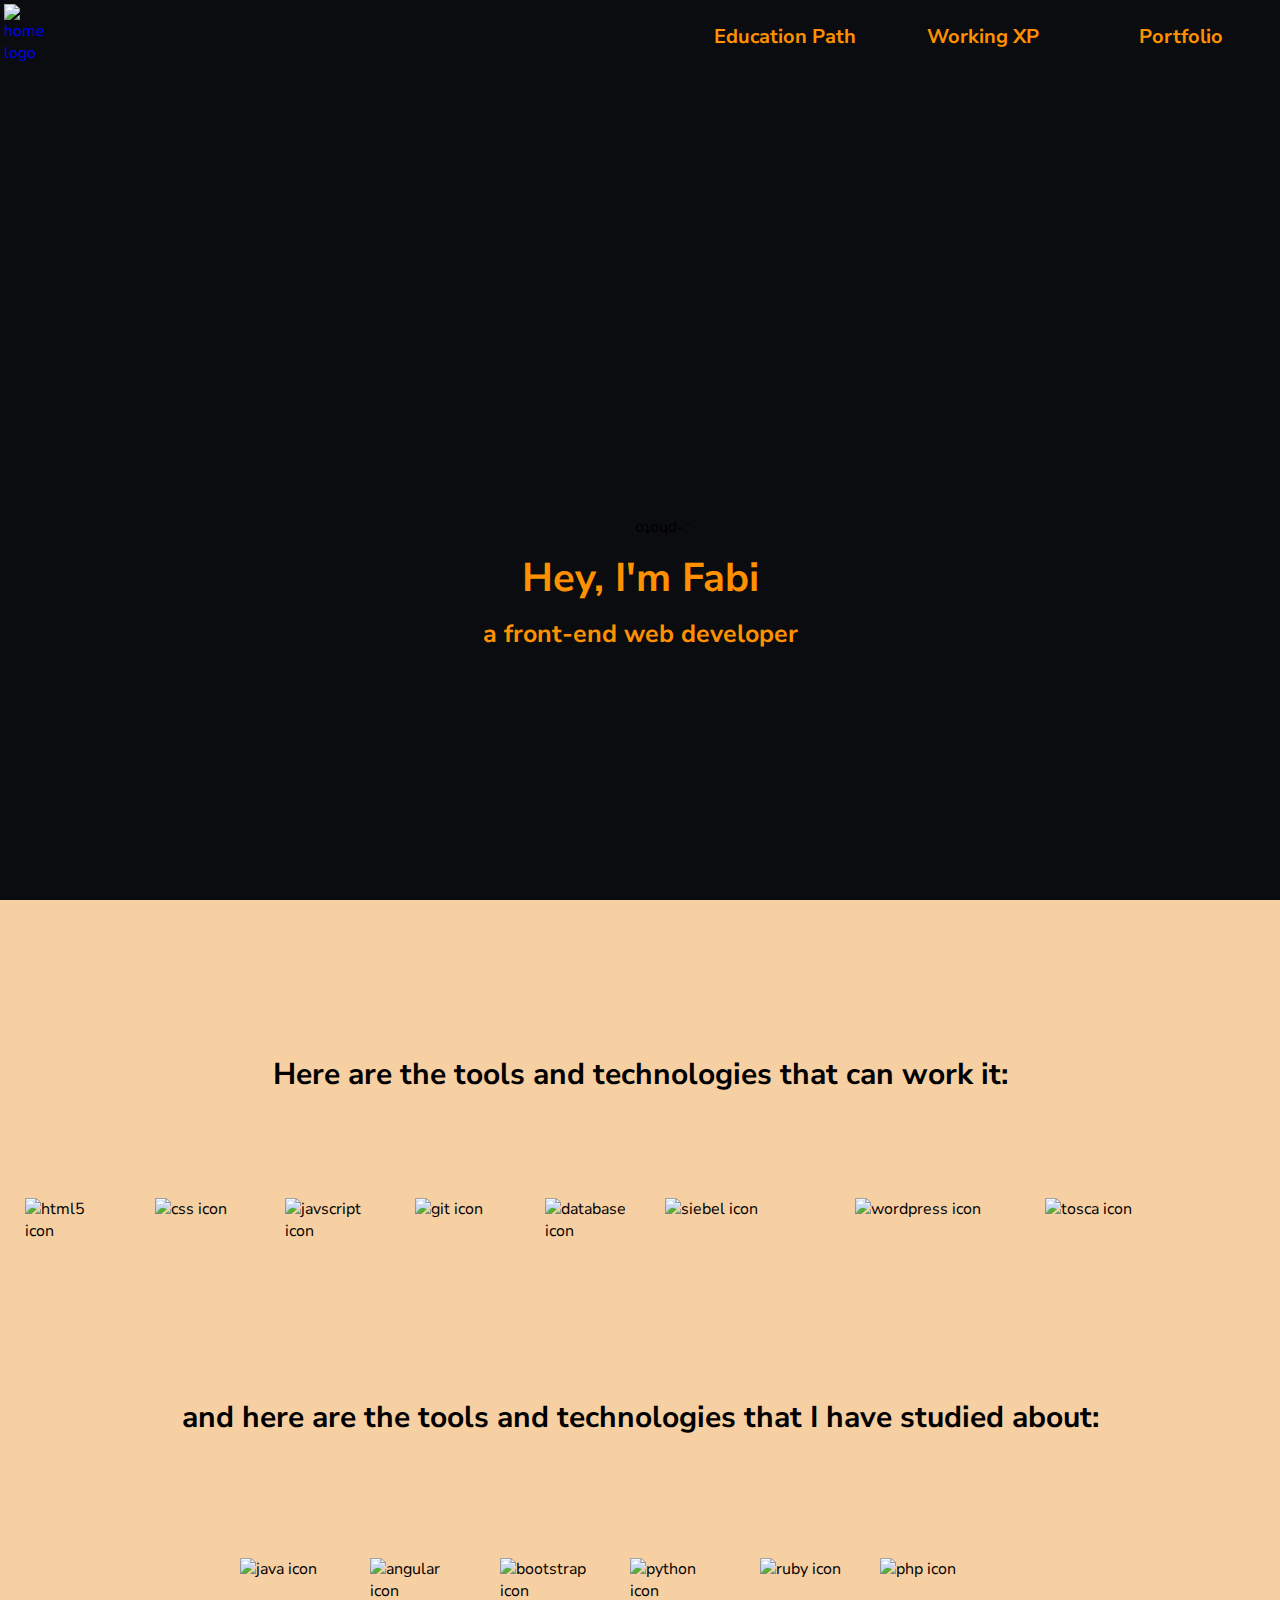
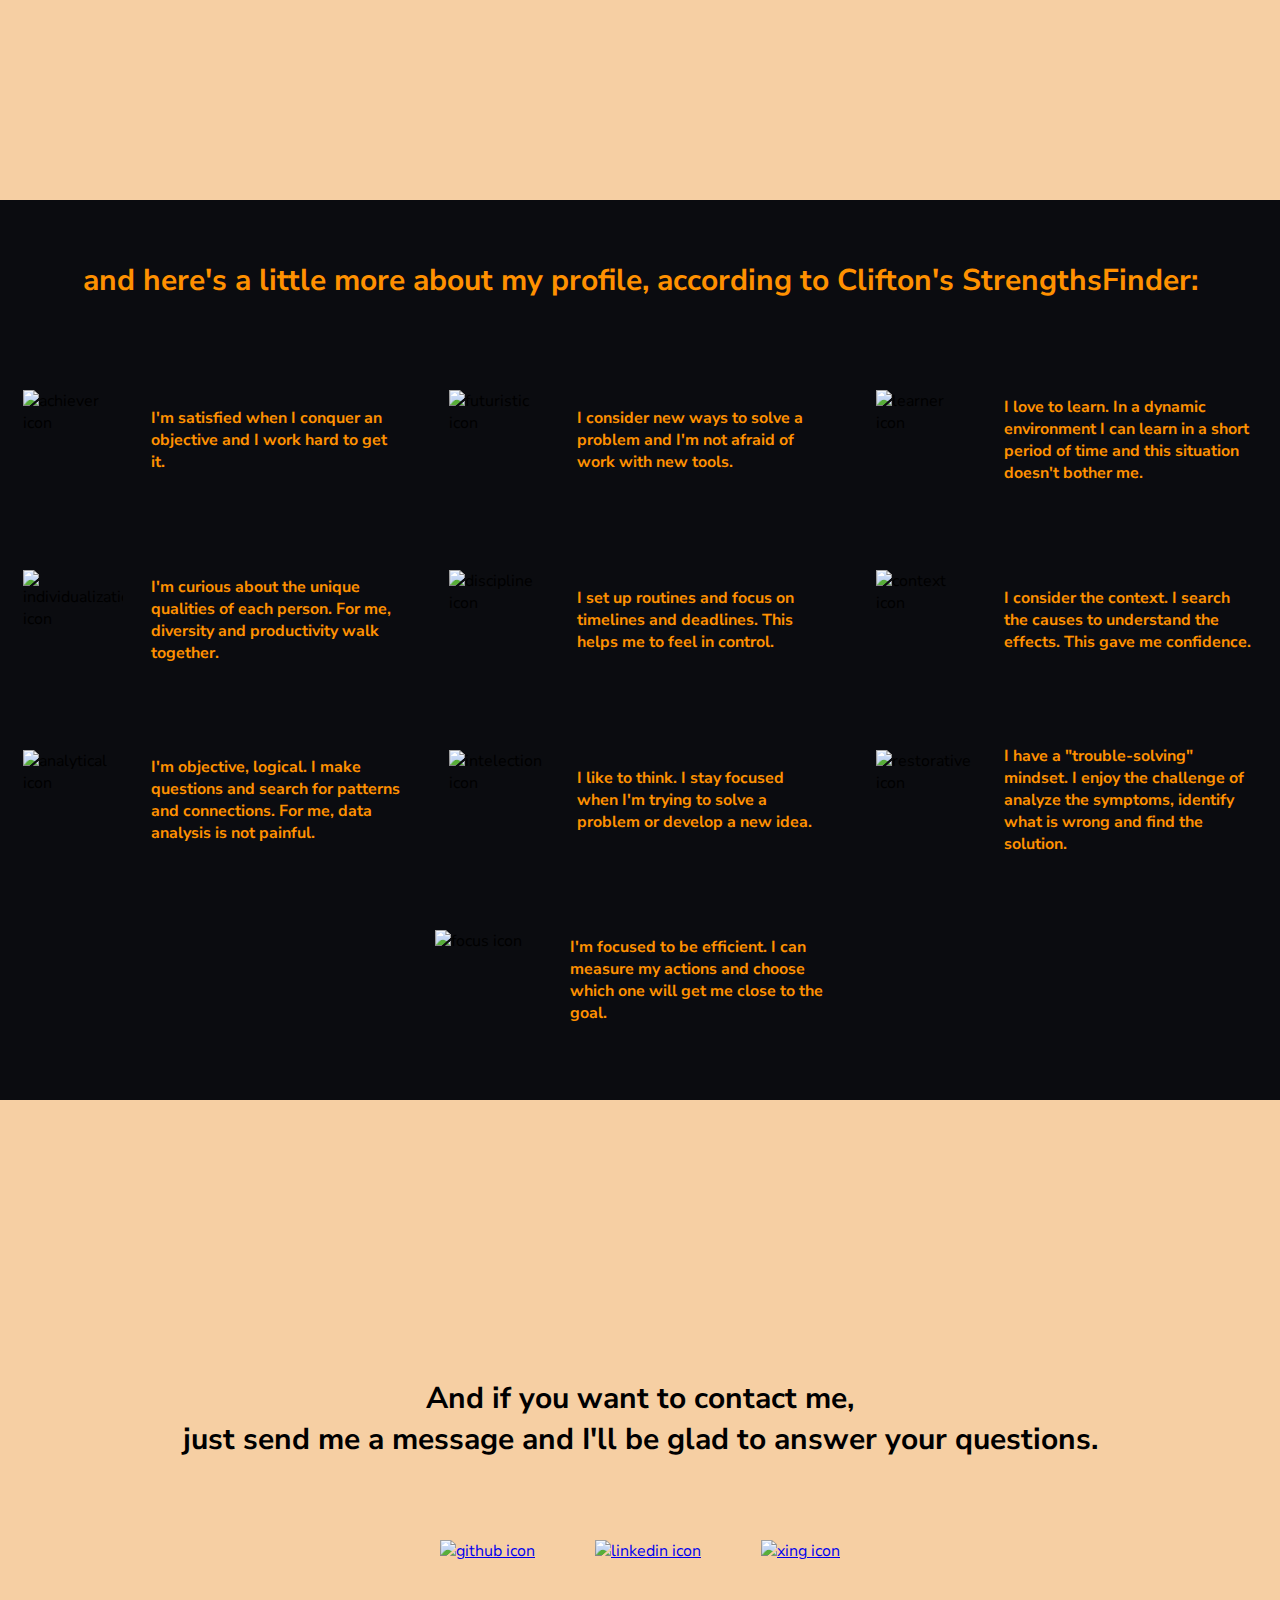
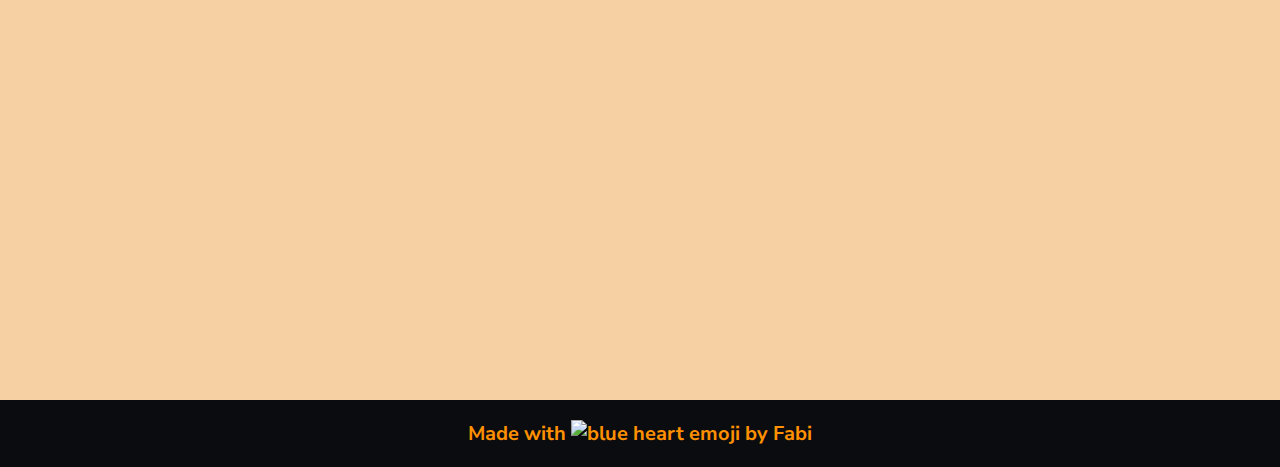
==== index.html @ c443b822 "fix in home logo" ====
<!DOCTYPE html>
<html>

    <head>
        <meta charset="UTF-8">
        <meta name="viewport" content="width=device-width, initial-scale=1.0">
        <title>Hey, I'm Fabi!</title>
        <link rel="stylesheet" type="text/css" href="./style_index.css">
        <link rel="icon" href="https://drive.google.com/uc?export=view&id=1TPge_f4WbpL_WXxKsvZK0PYyofzJwvcn" type="image/gif" sizes="20x20">
    </head>

    <body>

        <div class="sections">

            <!-- NAVEGATION BAR -->
            <div id="navbar">
                <a href="#welcome-area" id="link-home-logo">
                    <img id="img-home-logo" src="https://drive.google.com/uc?export=view&id=1krLGizHk27bk0ipgjDOAyYr4Zw4jqM8g" alt="home logo">
                </a>
                <!-- <a href="#welcome-area" id="link-home-logo"><img src="https://drive.google.com/uc?export=view&id=1krLGizHk27bk0ipgjDOAyYr4Zw4jqM8g" alt="home logo" id="home-logo"></a> -->
                <a href="https://codepen.io/fabisouza" class="nav-links">Portfolio</a> <!-- link to CodePen.io-->
                <a href="./working-xp.html" class="nav-links">Working XP</a>
                <a href="./education.html" class="nav-links">Education Path</a>
            </div>
           
                
            <!-- SECTION 1: WELCOME SECTION  / head with name and personal details-->

            <!-- profile photo -->
            <div id="profile-img-area">
                <img id="profile_photo" src="https://drive.google.com/uc?export=view&id=1hd0JboIx2ySro87ZuaTKattX0DDNpqus" alt="profile-photo">
                <!-- <img src="https://drive.google.com/uc?export=view&id=1hd0JboIx2ySro87ZuaTKattX0DDNpqus" alt="profile-photo" id="profile_photo"> -->
                <!-- <img src="https://drive.google.com/uc?export=view&id=10-6ADifYycffBJfBEnIukokh-EDOAG58" alt="profile-photo" id="profile_photo"> -->
            </div>  
            
            <!-- short presentation's text -->
            <div id="text-area">
                <h1>Hey, I'm Fabi</h1>
                <h2>a front-end web developer</h2>
            </div>
                
        </div>
        <!-- SECTION 2: Tools and technologies -->
        <div class="sections" id="tech-area">

            <div class="tools-area"> 
                <div id="first-text-area">
                    <p>Here are the tools and technologies that can work it:</p>
                </div>
                <div class="icons-area">
                    <img class="tools-icons-small" src="https://drive.google.com/uc?export=view&id=1mJ61UdQIFfPMrZFsBKTr5CzxPcU0DfGZ" alt="html5 icon">
                    <img class="tools-icons-small" src="https://drive.google.com/uc?export=view&id=1RXnHghxfcgJgU-spu4_xjW8rwjPGr1XO" alt="css icon">
                    <img class="tools-icons-small" src="https://drive.google.com/uc?export=view&id=1X7Xol4l2vm8xMyHD304wWdyyagAHOFxc" alt="javscript icon">
                    <img class="tools-icons-small" src="https://drive.google.com/uc?export=view&id=1rTV45vvaGF02Mcrzt5NluaIXOe6QLcCN" alt="git icon">
                    <img class="tools-icons-small" src="https://drive.google.com/uc?export=view&id=1clV34LfY3Tzu3RWSpZgZo9OZ40tcXXOF" alt="database icon">
                    <img class="tools-icons-large" src="https://drive.google.com/uc?export=view&id=1qyLzd7SIdZokHe9b1PjgOHpmIuoQqJm8" alt="siebel icon">
                    <img class="tools-icons-large" src="https://drive.google.com/uc?export=view&id=1OI2yD_x10gA3S7pf7IsHq6hBnzQhd2Gm" alt="wordpress icon">
                    <img class="tools-icons-large" id="tosca-icon" src="https://drive.google.com/uc?export=view&id=126bgE2vqkmAX8PeO5HmEX9B0Md-PLFGT" alt="tosca icon">
                </div>
            </div>

            <div class="tools-area">
                <div id="second-text-area">
                    <p>and here are the tools and technologies that I have studied about:</p>
                </div>
                <div class="icons-area">
                    <img class="tools-icons-small" src="https://drive.google.com/uc?export=view&id=1gcrewG8JfjDSuf_VSYAIDKVM1kEHdmGJ" alt="java icon">
                    <img class="tools-icons-small" src="https://drive.google.com/uc?export=view&id=1yLrJHLjNJvaVniw-hp4PUS_Rj2n8T1CY" alt="angular icon">
                    <img class="tools-icons-small" src="https://drive.google.com/uc?export=view&id=1NuIPUAxKcyERceOvHa8fMRGiUtoITEJp" alt="bootstrap icon">
                    <img class="tools-icons-small" src="https://drive.google.com/uc?export=view&id=1csn4wU8Wo2hKrnCBhoQ_6-jpbmVB2kf4" alt="python icon">
                    <img class="tools-icons-small" src="https://drive.google.com/uc?export=view&id=13leoHFu9oqDmcBLH0zNRH6qKTVI9n9k6" alt="ruby icon">
                    <img class="tools-icons-large" src="https://drive.google.com/uc?export=view&id=1agu95yTcXhJ-_wZoKeXZH8NsuLNIXT0J" alt="php icon">
                </div>
            </div>
            
        </div>

        <!-- SECTION 3: GALLUP Strengths -->
        <div class="sections">

            <div id="gallup-intro-text">
                <p>and here's a little more about my profile, according to Clifton's StrengthsFinder:</p>
            </div>

            <!-- 1st block -->
            <div class="gallup-blocks">

                <!-- #01 -->
                <div class="g-strenght-block">
                    <div class="gallup-icon">
                        <img class="g-icon-img" src="https://drive.google.com/uc?export=view&id=1cRiSOtEDbyo2f93Fs5qgB7nMoZ-8JO_P" alt="achiever icon">
                    </div>
                    <div class="gallup-description">
                        <p>I'm satisfied when I conquer an objective
                            and I work hard to get it.</p>
                    </div>  
                </div>

                <!-- #02  -->
                <div class="g-strenght-block">
                    <div class="gallup-icon">
                        <img class="g-icon-img" src="https://drive.google.com/uc?export=view&id=1BRC8O5ppXZvq6fQ9C9py5ZOdxGWTkdmh" alt="futuristic icon">
                    </div>
                    <div class="gallup-description">
                        <p>I consider new ways to solve a problem
                            and I'm not afraid of work with new tools.</p>
                    </div>  
                </div>

                <!-- #03  -->
                <div class="g-strenght-block">
                    <div class="gallup-icon">
                        <img class="g-icon-img" src="https://drive.google.com/uc?export=view&id=1ENLgos5uexzKerczpTp2WM1CPurSEepU" alt="learner icon">
                    </div>
                    <div class="gallup-description">
                        <p>I love to learn. In a dynamic environment
                            I can learn in a short period of time and
                                this situation doesn't bother me.</p>
                    </div>  
                </div>

            </div>

            <!-- 2nd block -->
            <div class="gallup-blocks">
            
                <!-- #04 -->
                <div class="g-strenght-block">
                    <div class="gallup-icon">
                        <img class="g-icon-img" src="https://drive.google.com/uc?export=view&id=1KQXYxEwqLfEQIcQ5nU1Hw6yveN6tx3Ej" alt="individualization icon">
                    </div>
                    <div class="gallup-description">
                        <p>I'm curious about the unique qualities of
                            each person. For me, diversity and 
                            productivity walk together.</p>
                    </div>  
                </div>

                <!-- #05 -->
                <div class="g-strenght-block">
                    <div class="gallup-icon">
                        <img class="g-icon-img" src="https://drive.google.com/uc?export=view&id=1_kPlbMXdmYs69_JynZSkgRFNrWok2yVs" alt="discipline icon">
                    </div>
                    <div class="gallup-description">
                        <p>I set up routines and focus on timelines 
                            and deadlines. This helps me to feel in
                            control.</p>
                    </div>  
                </div>

                <!-- #06 -->
                <div class="g-strenght-block">
                    <div class="gallup-icon">
                        <img class="g-icon-img" src="https://drive.google.com/uc?export=view&id=1vCLviz5kMVTspjigNUTU2UnHENG30Bl_" alt="context icon">
                    </div>
                    <div class="gallup-description">
                        <p>I consider the context. I search the causes
                            to understand the effects. This gave me 
                            confidence.</p>
                    </div>  
                </div>

            </div>

            <!-- 3rd block -->
            <div class="gallup-blocks">

                <!-- #07 -->
                <div class="g-strenght-block">
                    <div class="gallup-icon">
                        <img class="g-icon-img" src="https://drive.google.com/uc?export=view&id=1AdBA71p5UzGMqjjIEdRRSH-ZtUDpaXuQ" alt="analytical icon">
                    </div>
                    <div class="gallup-description">
                        <p>I'm objective, logical. I make questions and
                            search for patterns and connections. For me, 
                            data analysis is not painful.</p>
                    </div>  
                </div>

                <!-- #08 -->
                <div class="g-strenght-block">
                    <div class="gallup-icon">
                        <img class="g-icon-img" src="https://drive.google.com/uc?export=view&id=1fmEE1ib8OFrOcvJYRT4Sa8-BmOI4EU8d" alt="intelection icon">
                    </div>
                    <div class="gallup-description">
                        <p>I like to think. I stay focused when I'm trying 
                            to solve a problem or develop a new idea.</p>
                    </div>  
                </div>

                <!-- #09 -->
                <div class="g-strenght-block">
                    <div class="gallup-icon">
                        <img class="g-icon-img" src="https://drive.google.com/uc?export=view&id=1xOkOar8T3xqdw9NZz5chPy9-Yw3V26f3" alt="restorative icon">
                    </div>
                    <div class="gallup-description">
                        <p>I have a "trouble-solving" mindset. I enjoy the challenge
                            of analyze the symptoms, identify what
                            is wrong and find the solution.</p>
                    </div>  
                </div>

            </div>

            <!-- 4th block -->
            <div class="gallup-blocks">

                <!-- #10 -->
                <div class="g-strenght-block">
                    <div class="gallup-icon">
                        <img class="g-icon-img" src="https://drive.google.com/uc?export=view&id=1WiOSMHlMni0GfGV-TFmvxe-vDKjechdW" alt="focus icon">
                    </div>
                    <div class="gallup-description">
                        <p>I'm focused to be efficient. I can measure my
                            actions and choose which one will get me close
                            to the goal.</p>
                    </div>  
                </div>

            </div>
            
        </div>

        
        <!-- SECTION 4: CONTACT IN PROFESSIONAL SOCIAL MEDIA -->
        <div class="sections" id="contact-area">
            
            <div id="c-text-area">
                <p> And if you want to contact me,</p>
                <p>just send me a message and I'll be glad to answer your questions.</p>
            </div>
            
            <div id="c-icons-area">
                <a href="https://github.com/devfabisouza"><img class="c-icons-img"src="https://drive.google.com/uc?export=view&id=1ibIxpBM-SKSTQxE9-Tilbi8pSeGwN_t9" alt="github icon"></a>
                <a href="https://www.linkedin.com/in/devfabianesouza"><img class="c-icons-img" src="https://drive.google.com/uc?export=view&id=1vjsmjuPC6xeiVufi4fxoOsNDKNTPJMJW" alt="linkedin icon"></a>
                <a href="https://www.xing.com/profile/Fabiane_Souza3/cv"><img class="c-icons-img" src="https://drive.google.com/uc?export=view&id=1H9D6A6MS1exqQNciHS3M2BI5N9Xs_QUu" alt="xing icon"></a>
            </div>

        </div>

        <footer>
            <div id="footer-section">
                <p> Made with <img id="footer-heart" src="https://drive.google.com/uc?export=view&id=1agMl9khAUVv-N0FQgCkx_rBRNjKXHuPT" alt="blue heart emoji" > by Fabi </p>
            </div>
        </footer>

    </body>

</html>
---- style_index.css ----
/* google font */
@import url('https://fonts.googleapis.com/css?family=Nunito+Sans');


html, body{
    font-family: 'Nunito Sans', sans-serif;
    background-color: #0B0C10;
    padding: 0;
    margin: 0;
}

/* GENERAL CONFIGURATIONS FOR SECTIONS */
.sections{
    width: 100%;
    height: 100vh;
}

/* NAVIGATION BAR */

#navbar{ 
    width: 100%;
    height: 8%;
    position: fixed;
    background-color: #0B0C10;
}

#link-home-logo{
    text-decoration: none;
    display: block;
    float: left;
    height: 90%;
    width: 4%;
}

#img-home-logo{
    width: 100%;
    height: 100%;
    padding: 4px;
}

.nav-links{
    float: right;
    text-decoration: none;
    color: #ff9100;
    height: 100%;
    width: 198px;
    font-size: 20px;
    font-weight: bold;
    display: flex;
    justify-content: center;
    align-items: center;}

.nav-links:hover{
    background-color: #ffb24d;
    color: #fff
}


/* SECTION 1: WELCOME SECTION */

#profile-img-area{
    height: 60%;
    display: flex;
    justify-content: center; /* horizontal alignment */
    align-items: flex-end; /* vertical alignment */
}

#profile_photo{
    transform: rotate(180deg);
    border-radius: 50%;
    height:274px;
    width: 214px;
}

#text-area{
    height: 40%;
    display: flex;
    flex-direction: column;
    justify-content: flex-start; /* horizontal alignment */
    align-items: center; /* vertical alignment */
}

#text-area h1{
    margin: 1px;
    font-size: 40px;
    color: #ff9100;
    padding: 10px;
}

#text-area h2{
    margin-top: 1px;
    font-size: 25px;
    color: #ff9100;
}



/* SECTION 2: Tools and technologies  */

#tech-area{
    background-color: #F6CFA3;
}

.tools-area{
    /* border: solid #fff;   */
    height: 50%;
}

#first-text-area{
    display: flex;
    align-items: flex-end;
    justify-content: center;
    font-size: 30px;
    font-weight: bold;
    color: #000;
    height: 50%;
}

#second-text-area{
    display: flex;
    align-items: center;
    justify-content: center;
    font-size: 30px;
    font-weight: bold;
    color: #000;
    height: 30%;
}

.icons-area{
    display: flex;
    flex-direction: row;
    align-items: center;
    justify-content: center;
    height: 50%;
}

.tools-icons-small{
    /* border: solid #fff; */
    width: 90px;
    height: 80px;
    padding: 20px;
}

.tools-icons-large{
    /* border: solid #fff; */
    width: 170px;
    height: 80px;
    padding: 10px;
}

#tosca-icon {
    width: 220px;
}


/* SECTION 3: GALLUP Strengths */

#gallup-intro-text{
    color: #ff9100;
    display: flex;
    /* align-items: flex-end; */
    justify-content: center;
    font-size: 30px;
    font-weight: bold;
    height: 10%;
    padding: 30px;
}

.gallup-blocks{
    display: flex;
    flex-direction: row;
    align-items: center;
    justify-content: center;
    height: 20%;
}

.g-strenght-block{
    width: 450px;
    height:140px;
    display: flex;
    flex-direction: row;
    /* align-items: center; */
    /* justify-content: center; */
    padding: 10px;
}

.gallup-icon{
    width: 50%;
    height: 100%;
    display: flex;
    align-items: center;
    justify-content: center;
}

.g-icon-img{
    width: 100px;
    height: 100px;
}

.gallup-description{
    width:100%;
    height: 100%;
    color: #ff9100;
    display: flex;
    align-items: center;
    justify-content: center;
    font-weight: bold;
    font-size: 16px;
    padding: 0 15px;
}


/* SECTION 4: CONTACT */

#contact-area{
    background-color: #F6CFA3;
}

#c-text-area{
    display: flex;
    flex-direction: column;
    justify-content: flex-end;
    padding-bottom: 50px;
    /* align-items: center; */
    height: 40%;
}

#c-text-area p{
    color: #000;
    font-size: 30px;
    font-weight: bold;
    text-align: center;
    margin: 0;
    padding: 0;
}

#c-icons-area{
    height: 40%;
    display: flex;
    flex-direction: row;
    justify-content: center;
    /* align-items: center;     */
}

.c-icons-img{
    width: 150px;
    height: 150px;
    padding: 30px;
}


/* FOOTER */
footer{
    /* border: solid; */
    background-color: #0B0C10;
    width: 100%;
    height: 60px;
    bottom: 0px;
    position: block;
    color: #ff9100;
    text-align: center;
    font-weight: bold;
    font-size: 20px;
}

#footer-section{
    display: flex;
    justify-content: center;
    align-content: center;
}

#footer-heart{
    width: 20px;
    height: 20px;
}
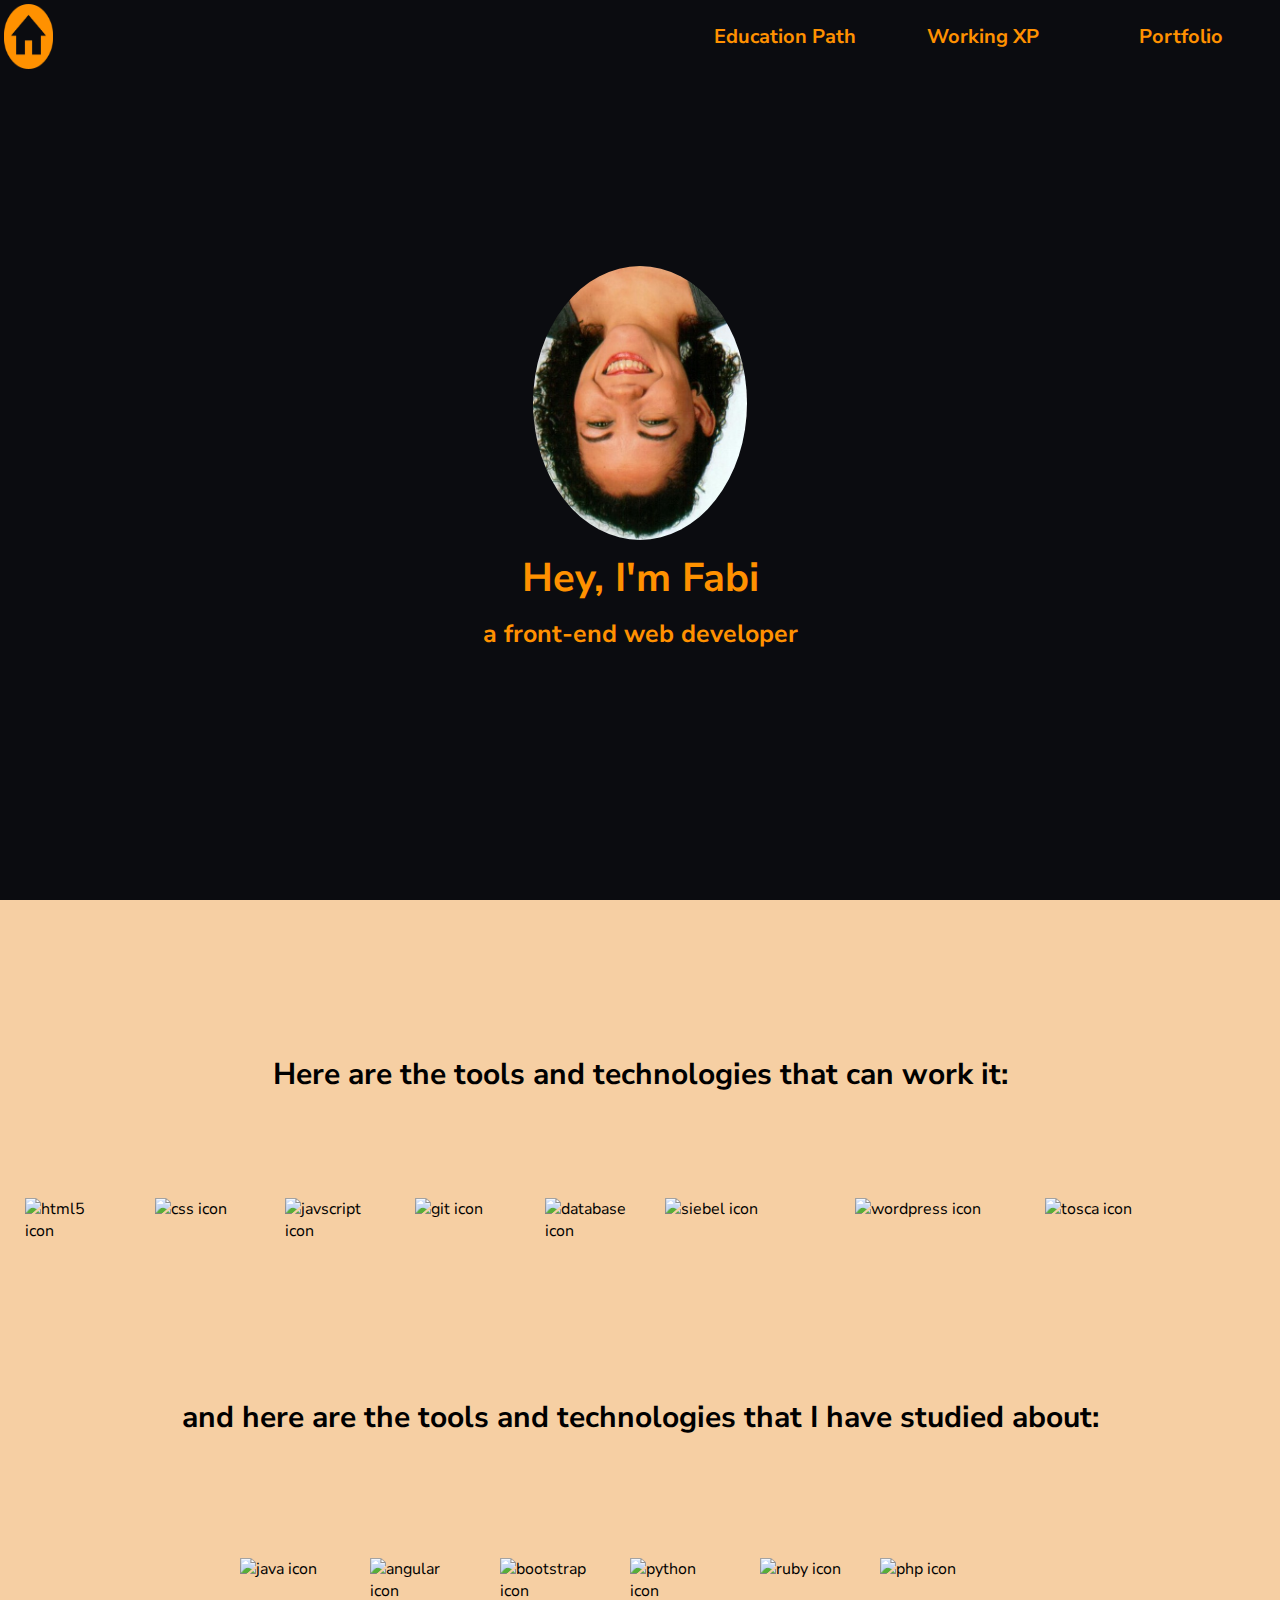
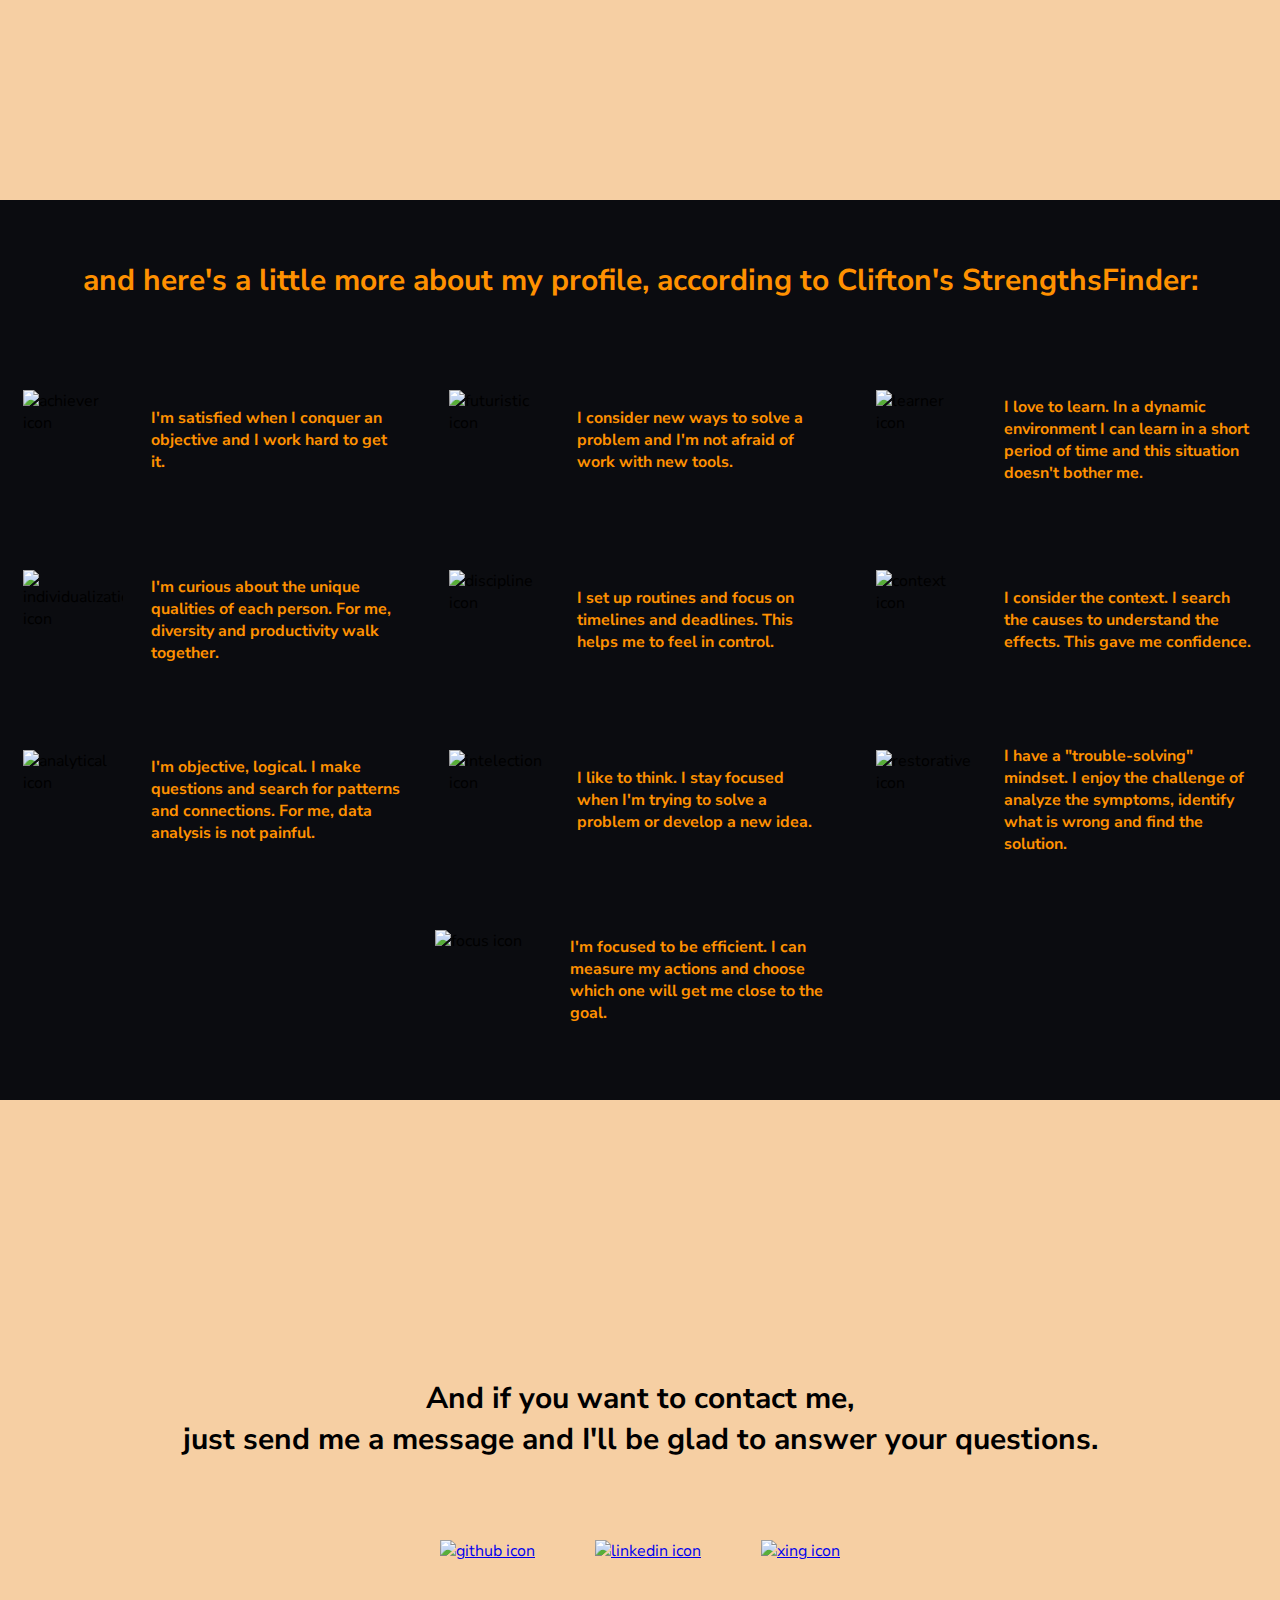
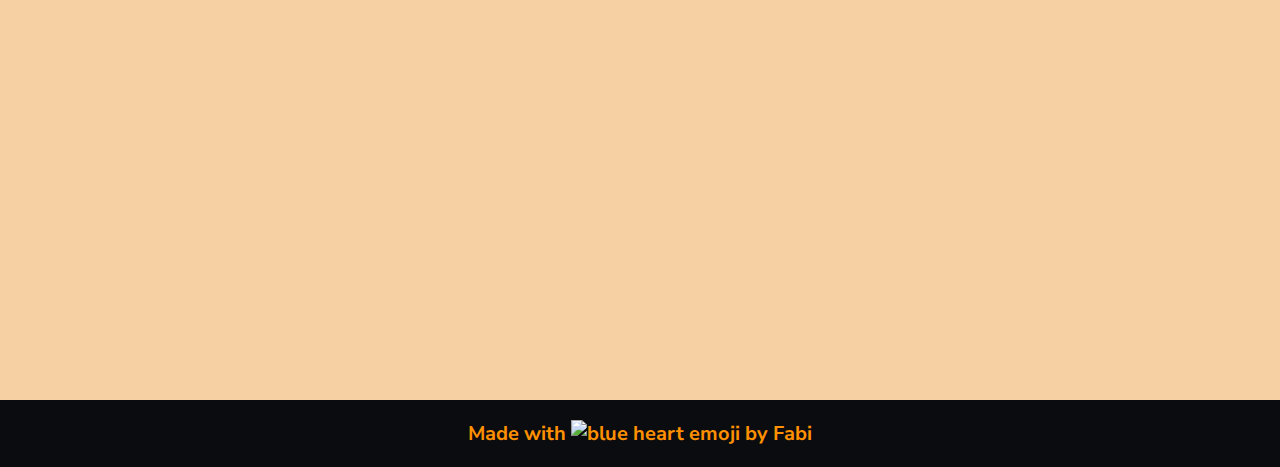
==== commit d13cdbdd: "in educations' page some css code fixes were made and the reference of the icons and images were all" ====
--- a/index.html
+++ b/index.html
@@ -6,7 +6,7 @@
         <meta name="viewport" content="width=device-width, initial-scale=1.0">
         <title>Hey, I'm Fabi!</title>
         <link rel="stylesheet" type="text/css" href="./style_index.css">
-        <link rel="icon" href="https://drive.google.com/uc?export=view&id=1TPge_f4WbpL_WXxKsvZK0PYyofzJwvcn" type="image/gif" sizes="20x20">
+        <link rel="icon" href="imgs/index/01_welcome/icon.png" type="image/gif" sizes="20x20">
     </head>
 
     <body>
@@ -16,7 +16,7 @@
             <!-- NAVEGATION BAR -->
             <div id="navbar">
                 <a href="#welcome-area" id="link-home-logo">
-                    <img id="img-home-logo" src="https://drive.google.com/uc?export=view&id=1krLGizHk27bk0ipgjDOAyYr4Zw4jqM8g" alt="home logo">
+                    <img id="img-home-logo" src="imgs/index/01_welcome/home_icon.png" alt="home logo">
                 </a>
                 <!-- <a href="#welcome-area" id="link-home-logo"><img src="https://drive.google.com/uc?export=view&id=1krLGizHk27bk0ipgjDOAyYr4Zw4jqM8g" alt="home logo" id="home-logo"></a> -->
                 <a href="https://codepen.io/fabisouza" class="nav-links">Portfolio</a> <!-- link to CodePen.io-->
@@ -29,7 +29,7 @@
 
             <!-- profile photo -->
             <div id="profile-img-area">
-                <img id="profile_photo" src="https://drive.google.com/uc?export=view&id=1hd0JboIx2ySro87ZuaTKattX0DDNpqus" alt="profile-photo">
+                <img id="profile_photo" src="imgs/index/01_welcome/photo_02.jpg" alt="profile-photo">
                 <!-- <img src="https://drive.google.com/uc?export=view&id=1hd0JboIx2ySro87ZuaTKattX0DDNpqus" alt="profile-photo" id="profile_photo"> -->
                 <!-- <img src="https://drive.google.com/uc?export=view&id=10-6ADifYycffBJfBEnIukokh-EDOAG58" alt="profile-photo" id="profile_photo"> -->
             </div>  
--- a/style_index.css
+++ b/style_index.css
@@ -34,7 +34,7 @@
 }
 
 #img-home-logo{
-    width: 100%;
+    width: 95%;
     height: 100%;
     padding: 4px;
 }
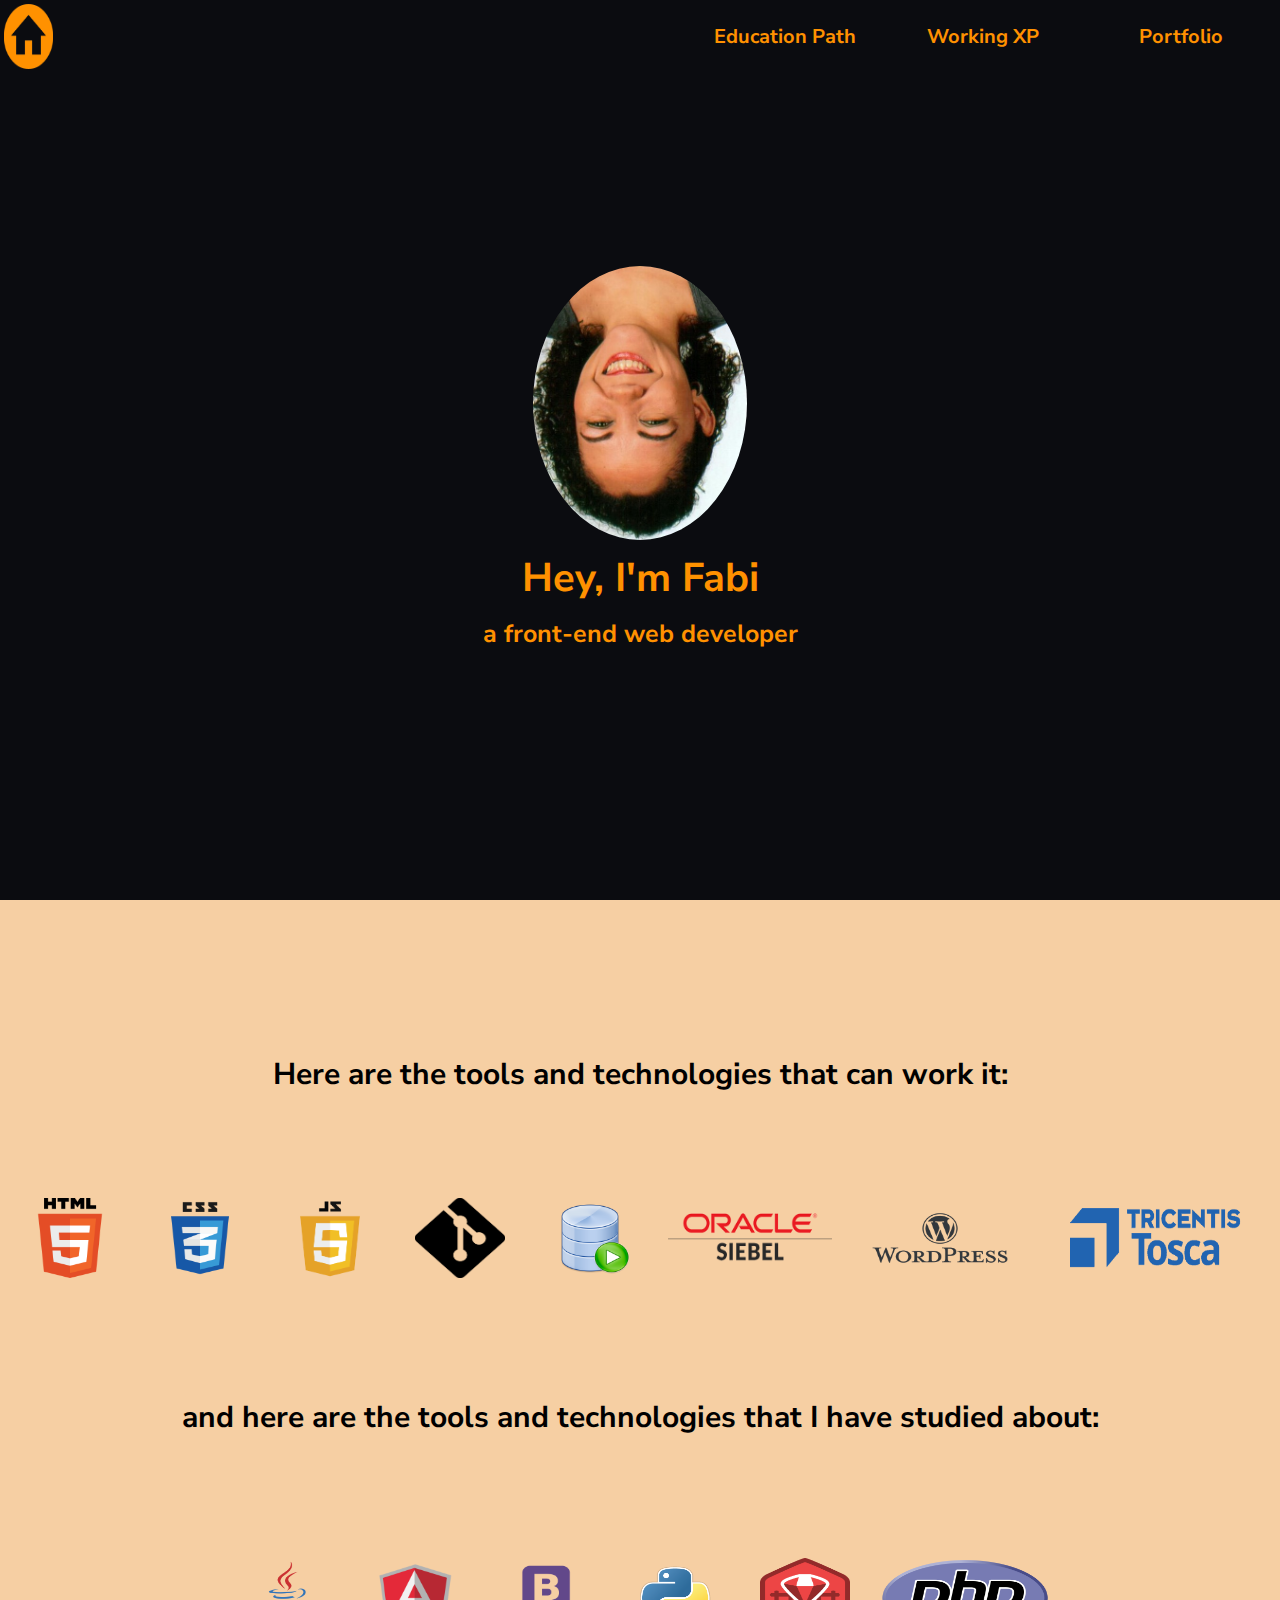
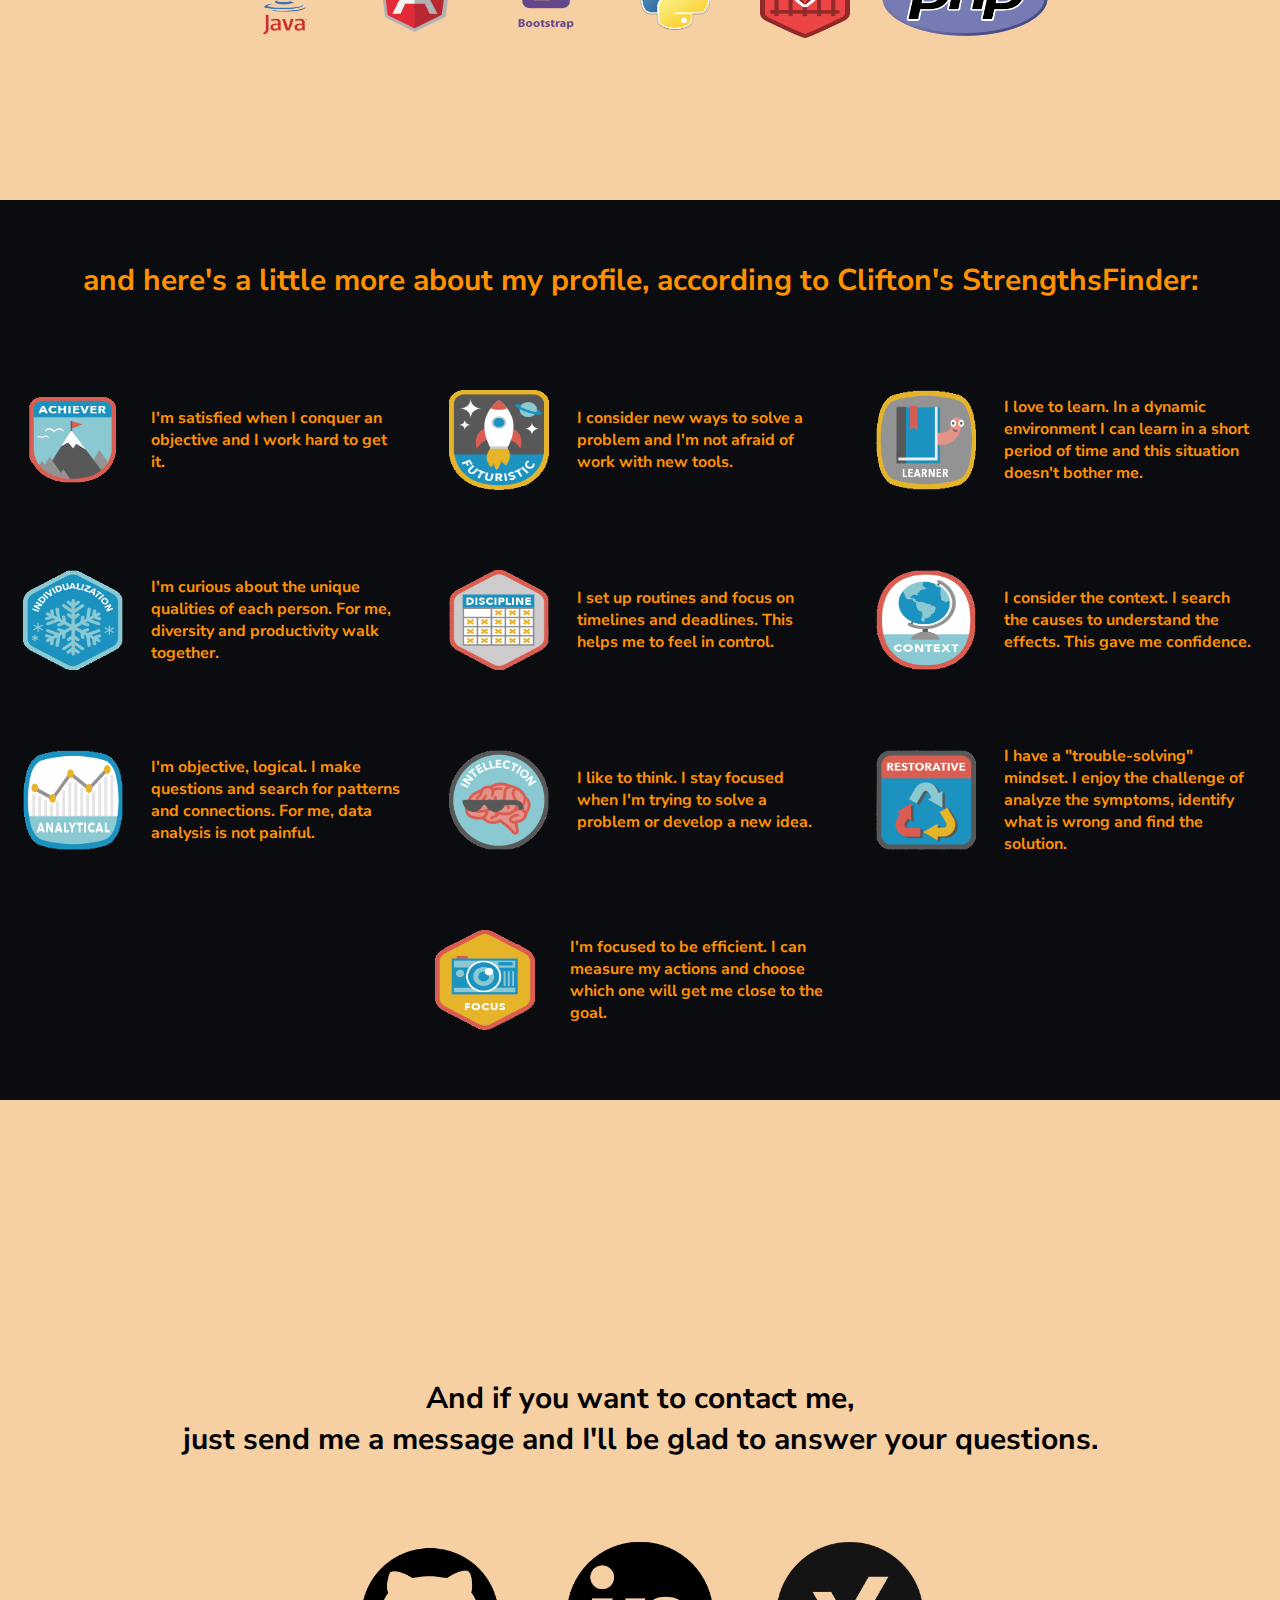
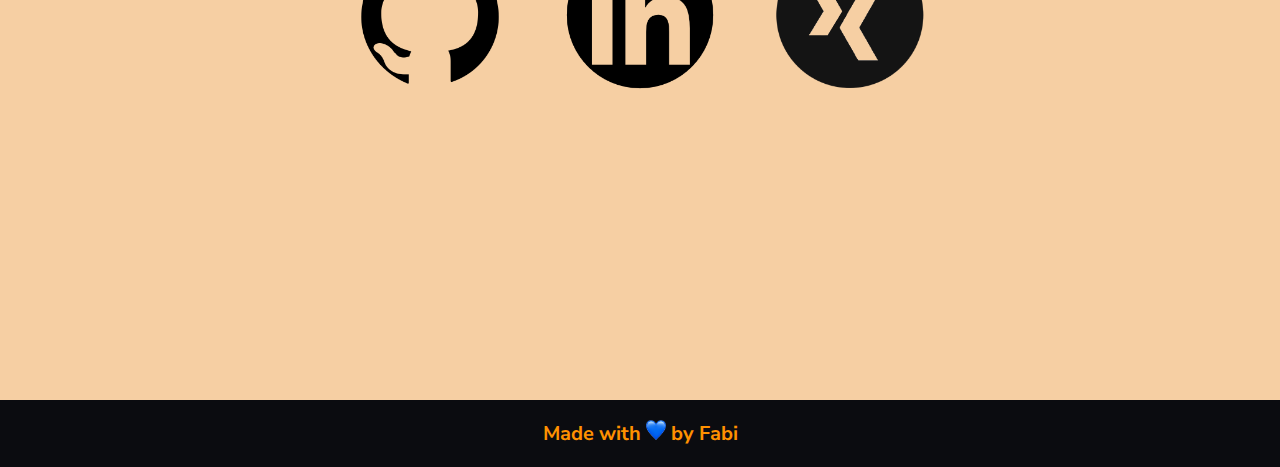
==== commit 2c34d35d: "on index page the icons references were changed" ====
--- a/index.html
+++ b/index.html
@@ -49,14 +49,14 @@
                     <p>Here are the tools and technologies that can work it:</p>
                 </div>
                 <div class="icons-area">
-                    <img class="tools-icons-small" src="https://drive.google.com/uc?export=view&id=1mJ61UdQIFfPMrZFsBKTr5CzxPcU0DfGZ" alt="html5 icon">
-                    <img class="tools-icons-small" src="https://drive.google.com/uc?export=view&id=1RXnHghxfcgJgU-spu4_xjW8rwjPGr1XO" alt="css icon">
-                    <img class="tools-icons-small" src="https://drive.google.com/uc?export=view&id=1X7Xol4l2vm8xMyHD304wWdyyagAHOFxc" alt="javscript icon">
-                    <img class="tools-icons-small" src="https://drive.google.com/uc?export=view&id=1rTV45vvaGF02Mcrzt5NluaIXOe6QLcCN" alt="git icon">
-                    <img class="tools-icons-small" src="https://drive.google.com/uc?export=view&id=1clV34LfY3Tzu3RWSpZgZo9OZ40tcXXOF" alt="database icon">
-                    <img class="tools-icons-large" src="https://drive.google.com/uc?export=view&id=1qyLzd7SIdZokHe9b1PjgOHpmIuoQqJm8" alt="siebel icon">
-                    <img class="tools-icons-large" src="https://drive.google.com/uc?export=view&id=1OI2yD_x10gA3S7pf7IsHq6hBnzQhd2Gm" alt="wordpress icon">
-                    <img class="tools-icons-large" id="tosca-icon" src="https://drive.google.com/uc?export=view&id=126bgE2vqkmAX8PeO5HmEX9B0Md-PLFGT" alt="tosca icon">
+                    <img class="tools-icons-small" src="imgs/index/02_technologies/html.png" alt="html5 icon">
+                    <img class="tools-icons-small" src="imgs/index/02_technologies/css.png" alt="css icon">
+                    <img class="tools-icons-small" src="imgs/index/02_technologies/js.png" alt="javscript icon">
+                    <img class="tools-icons-small" src="imgs/index/02_technologies/git-1.png" alt="git icon">
+                    <img class="tools-icons-small" src="imgs/index/02_technologies/db.png" alt="database icon">
+                    <img class="tools-icons-large" src="imgs/index/02_technologies/siebel.png" alt="siebel icon">
+                    <img class="tools-icons-large" src="imgs/index/02_technologies/wordpress-1.png" alt="wordpress icon">
+                    <img class="tools-icons-large" id="tosca-icon" src="imgs/index/02_technologies/tricentis-tosca.png" alt="tosca icon">
                 </div>
             </div>
 
@@ -65,12 +65,12 @@
                     <p>and here are the tools and technologies that I have studied about:</p>
                 </div>
                 <div class="icons-area">
-                    <img class="tools-icons-small" src="https://drive.google.com/uc?export=view&id=1gcrewG8JfjDSuf_VSYAIDKVM1kEHdmGJ" alt="java icon">
-                    <img class="tools-icons-small" src="https://drive.google.com/uc?export=view&id=1yLrJHLjNJvaVniw-hp4PUS_Rj2n8T1CY" alt="angular icon">
-                    <img class="tools-icons-small" src="https://drive.google.com/uc?export=view&id=1NuIPUAxKcyERceOvHa8fMRGiUtoITEJp" alt="bootstrap icon">
-                    <img class="tools-icons-small" src="https://drive.google.com/uc?export=view&id=1csn4wU8Wo2hKrnCBhoQ_6-jpbmVB2kf4" alt="python icon">
-                    <img class="tools-icons-small" src="https://drive.google.com/uc?export=view&id=13leoHFu9oqDmcBLH0zNRH6qKTVI9n9k6" alt="ruby icon">
-                    <img class="tools-icons-large" src="https://drive.google.com/uc?export=view&id=1agu95yTcXhJ-_wZoKeXZH8NsuLNIXT0J" alt="php icon">
+                    <img class="tools-icons-small" src="imgs/index/02_technologies/java.png" alt="java icon">
+                    <img class="tools-icons-small" src="imgs/index/02_technologies/angular.png" alt="angular icon">
+                    <img class="tools-icons-small" src="imgs/index/02_technologies/Bootstrap.png" alt="bootstrap icon">
+                    <img class="tools-icons-small" src="imgs/index/02_technologies/python.png" alt="python icon">
+                    <img class="tools-icons-small" src="imgs/index/02_technologies/ruby-on-rails-1.png" alt="ruby icon">
+                    <img class="tools-icons-large" src="imgs/index/02_technologies/php.png" alt="php icon">
                 </div>
             </div>
             
@@ -89,7 +89,7 @@
                 <!-- #01 -->
                 <div class="g-strenght-block">
                     <div class="gallup-icon">
-                        <img class="g-icon-img" src="https://drive.google.com/uc?export=view&id=1cRiSOtEDbyo2f93Fs5qgB7nMoZ-8JO_P" alt="achiever icon">
+                        <img class="g-icon-img" src="imgs/index/03_strengths/01-achiever.png" alt="achiever icon">
                     </div>
                     <div class="gallup-description">
                         <p>I'm satisfied when I conquer an objective
@@ -100,7 +100,7 @@
                 <!-- #02  -->
                 <div class="g-strenght-block">
                     <div class="gallup-icon">
-                        <img class="g-icon-img" src="https://drive.google.com/uc?export=view&id=1BRC8O5ppXZvq6fQ9C9py5ZOdxGWTkdmh" alt="futuristic icon">
+                        <img class="g-icon-img" src="imgs/index/03_strengths/02_futuristic.png" alt="futuristic icon">
                     </div>
                     <div class="gallup-description">
                         <p>I consider new ways to solve a problem
@@ -111,7 +111,7 @@
                 <!-- #03  -->
                 <div class="g-strenght-block">
                     <div class="gallup-icon">
-                        <img class="g-icon-img" src="https://drive.google.com/uc?export=view&id=1ENLgos5uexzKerczpTp2WM1CPurSEepU" alt="learner icon">
+                        <img class="g-icon-img" src="imgs/index/03_strengths/03_learner.png" alt="learner icon">
                     </div>
                     <div class="gallup-description">
                         <p>I love to learn. In a dynamic environment
@@ -128,7 +128,7 @@
                 <!-- #04 -->
                 <div class="g-strenght-block">
                     <div class="gallup-icon">
-                        <img class="g-icon-img" src="https://drive.google.com/uc?export=view&id=1KQXYxEwqLfEQIcQ5nU1Hw6yveN6tx3Ej" alt="individualization icon">
+                        <img class="g-icon-img" src="imgs/index/03_strengths/04_individualization.png" alt="individualization icon">
                     </div>
                     <div class="gallup-description">
                         <p>I'm curious about the unique qualities of
@@ -140,7 +140,7 @@
                 <!-- #05 -->
                 <div class="g-strenght-block">
                     <div class="gallup-icon">
-                        <img class="g-icon-img" src="https://drive.google.com/uc?export=view&id=1_kPlbMXdmYs69_JynZSkgRFNrWok2yVs" alt="discipline icon">
+                        <img class="g-icon-img" src="imgs/index/03_strengths/05_discipline.png" alt="discipline icon">
                     </div>
                     <div class="gallup-description">
                         <p>I set up routines and focus on timelines 
@@ -152,7 +152,7 @@
                 <!-- #06 -->
                 <div class="g-strenght-block">
                     <div class="gallup-icon">
-                        <img class="g-icon-img" src="https://drive.google.com/uc?export=view&id=1vCLviz5kMVTspjigNUTU2UnHENG30Bl_" alt="context icon">
+                        <img class="g-icon-img" src="imgs/index/03_strengths/06_context.png" alt="context icon">
                     </div>
                     <div class="gallup-description">
                         <p>I consider the context. I search the causes
@@ -169,7 +169,7 @@
                 <!-- #07 -->
                 <div class="g-strenght-block">
                     <div class="gallup-icon">
-                        <img class="g-icon-img" src="https://drive.google.com/uc?export=view&id=1AdBA71p5UzGMqjjIEdRRSH-ZtUDpaXuQ" alt="analytical icon">
+                        <img class="g-icon-img" src="imgs/index/03_strengths/07_analytical.png" alt="analytical icon">
                     </div>
                     <div class="gallup-description">
                         <p>I'm objective, logical. I make questions and
@@ -181,7 +181,7 @@
                 <!-- #08 -->
                 <div class="g-strenght-block">
                     <div class="gallup-icon">
-                        <img class="g-icon-img" src="https://drive.google.com/uc?export=view&id=1fmEE1ib8OFrOcvJYRT4Sa8-BmOI4EU8d" alt="intelection icon">
+                        <img class="g-icon-img" src="imgs/index/03_strengths/08_intelection.png" alt="intelection icon">
                     </div>
                     <div class="gallup-description">
                         <p>I like to think. I stay focused when I'm trying 
@@ -192,7 +192,7 @@
                 <!-- #09 -->
                 <div class="g-strenght-block">
                     <div class="gallup-icon">
-                        <img class="g-icon-img" src="https://drive.google.com/uc?export=view&id=1xOkOar8T3xqdw9NZz5chPy9-Yw3V26f3" alt="restorative icon">
+                        <img class="g-icon-img" src="imgs/index/03_strengths/09_restorative.png" alt="restorative icon">
                     </div>
                     <div class="gallup-description">
                         <p>I have a "trouble-solving" mindset. I enjoy the challenge
@@ -209,7 +209,7 @@
                 <!-- #10 -->
                 <div class="g-strenght-block">
                     <div class="gallup-icon">
-                        <img class="g-icon-img" src="https://drive.google.com/uc?export=view&id=1WiOSMHlMni0GfGV-TFmvxe-vDKjechdW" alt="focus icon">
+                        <img class="g-icon-img" src="imgs/index/03_strengths/10_focus.png" alt="focus icon">
                     </div>
                     <div class="gallup-description">
                         <p>I'm focused to be efficient. I can measure my
@@ -232,16 +232,16 @@
             </div>
             
             <div id="c-icons-area">
-                <a href="https://github.com/devfabisouza"><img class="c-icons-img"src="https://drive.google.com/uc?export=view&id=1ibIxpBM-SKSTQxE9-Tilbi8pSeGwN_t9" alt="github icon"></a>
-                <a href="https://www.linkedin.com/in/devfabianesouza"><img class="c-icons-img" src="https://drive.google.com/uc?export=view&id=1vjsmjuPC6xeiVufi4fxoOsNDKNTPJMJW" alt="linkedin icon"></a>
-                <a href="https://www.xing.com/profile/Fabiane_Souza3/cv"><img class="c-icons-img" src="https://drive.google.com/uc?export=view&id=1H9D6A6MS1exqQNciHS3M2BI5N9Xs_QUu" alt="xing icon"></a>
+                <a href="https://github.com/devfabisouza"><img class="c-icons-img" src="imgs/index/04_contact/github.png" alt="github icon"></a>
+                <a href="https://www.linkedin.com/in/devfabianesouza"><img class="c-icons-img" src="imgs/index/04_contact/linkedin-1.png" alt="linkedin icon"></a>
+                <a href="https://www.xing.com/profile/Fabiane_Souza3/cv"><img class="c-icons-img" src="imgs/index/04_contact/xing-1.png" alt="xing icon"></a>
             </div>
 
         </div>
 
         <footer>
             <div id="footer-section">
-                <p> Made with <img id="footer-heart" src="https://drive.google.com/uc?export=view&id=1agMl9khAUVv-N0FQgCkx_rBRNjKXHuPT" alt="blue heart emoji" > by Fabi </p>
+                <p> Made with <img id="footer-heart" src="imgs/index/05_footer/blue_s2.png" alt="blue heart emoji" > by Fabi </p>
             </div>
         </footer>
 
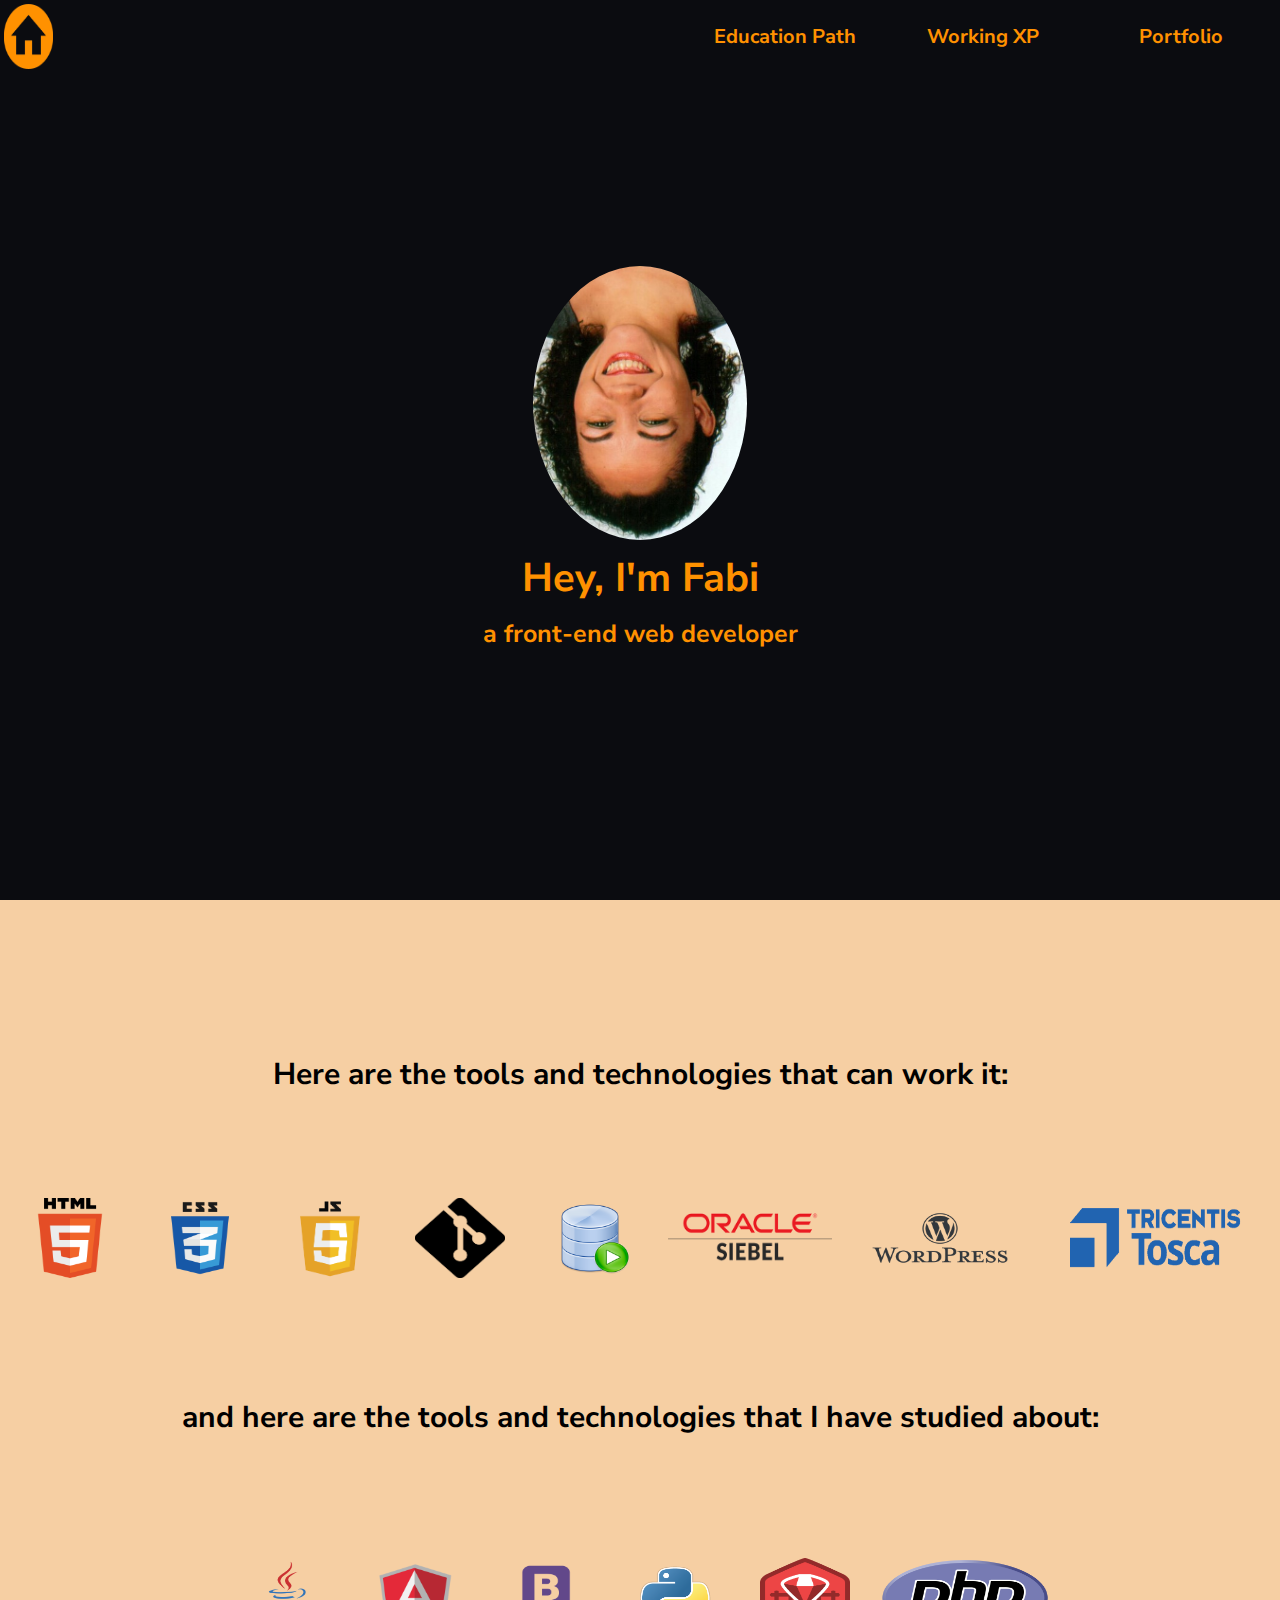
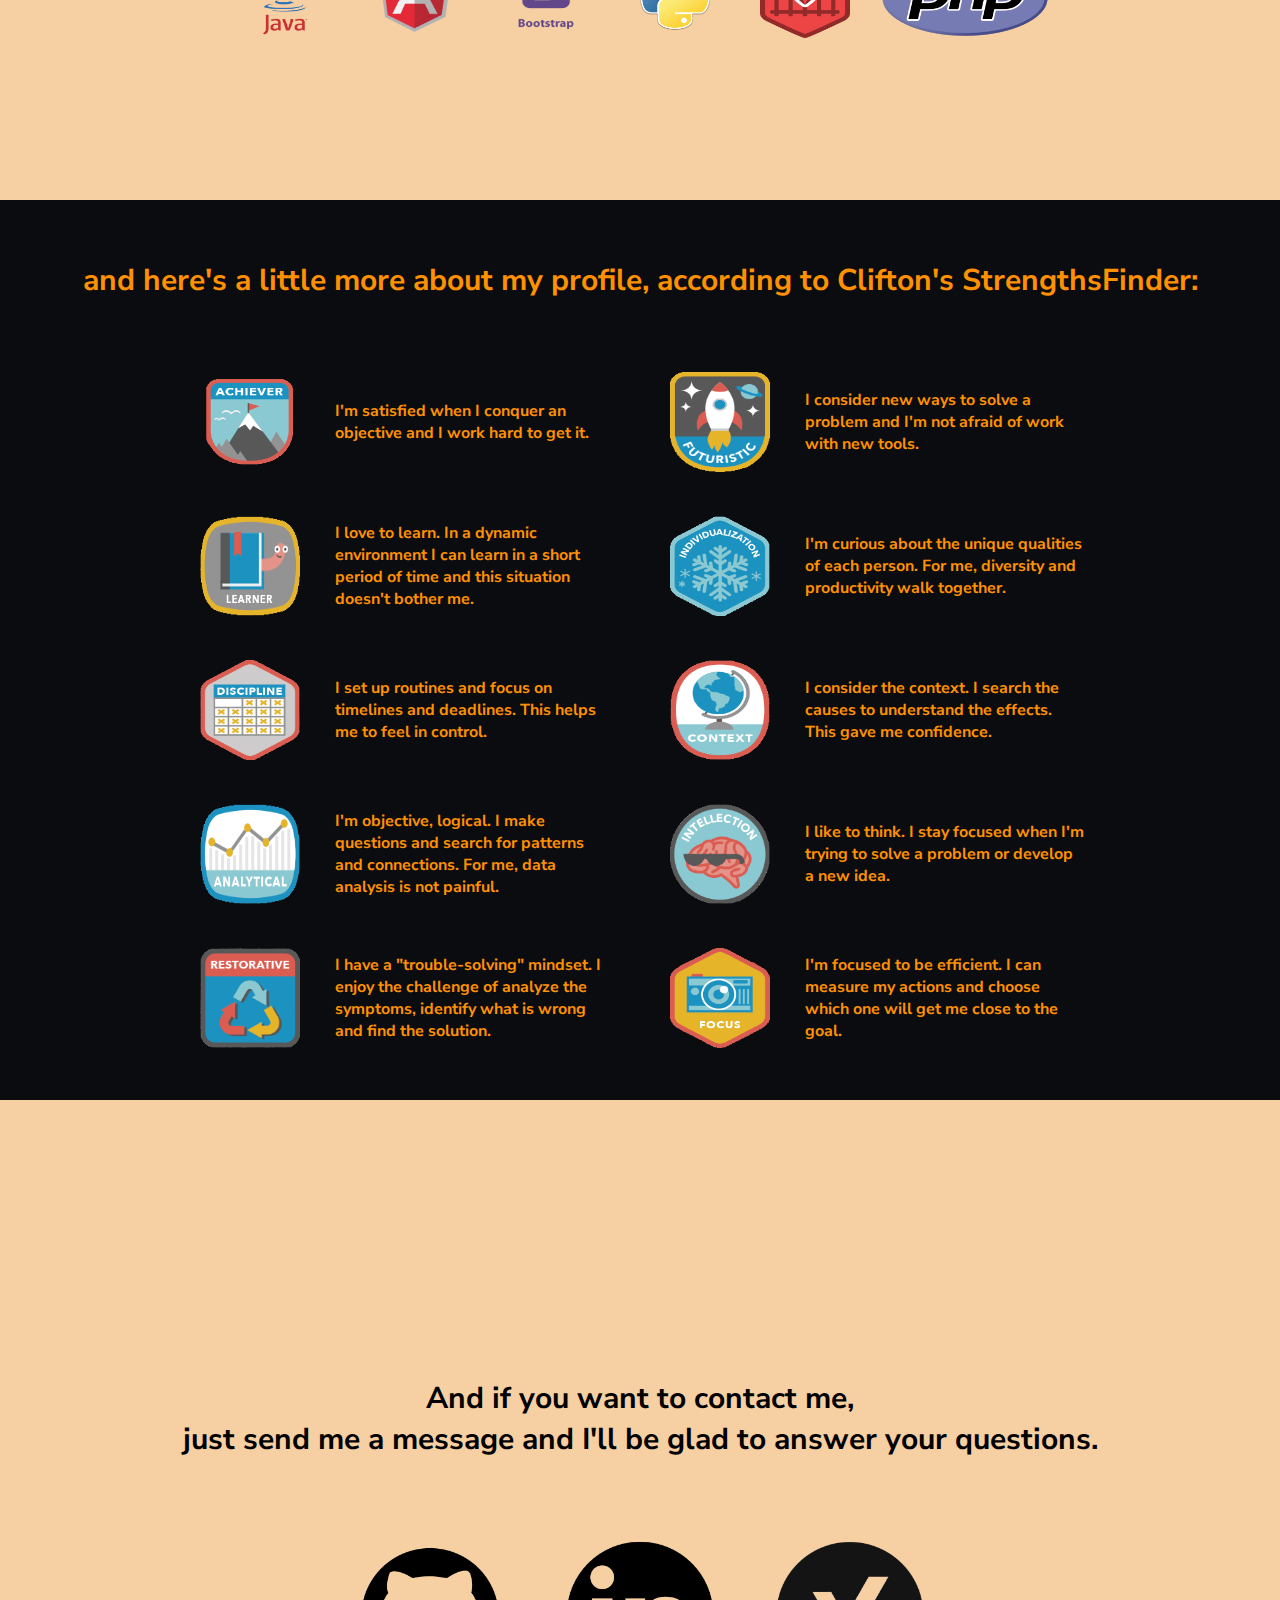
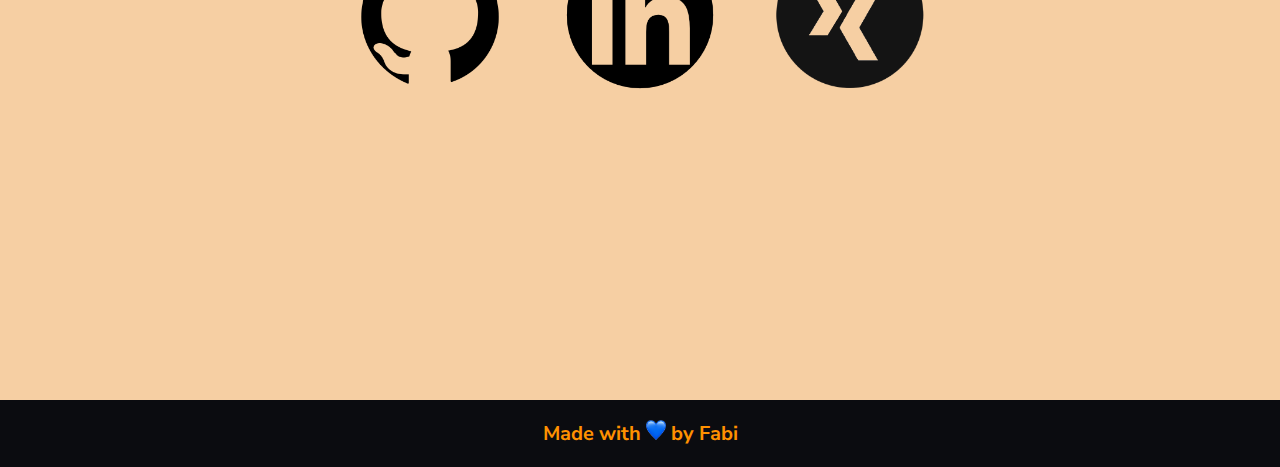
==== commit 2ed1f211: "index - css from strengths section was updated, property wrap was added" ====
--- a/index.html
+++ b/index.html
@@ -11,21 +11,22 @@
 
     <body>
 
-        <div class="sections">
-
-            <!-- NAVEGATION BAR -->
-            <div id="navbar">
+        <!-- NAVEGATION BAR -->
+        <header>
+            <nav id="navbar">
                 <a href="#welcome-area" id="link-home-logo">
-                    <img id="img-home-logo" src="imgs/index/01_welcome/home_icon.png" alt="home logo">
+                    <img src="imgs/index/01_welcome/home_icon.png" alt="home logo" id="img-home-logo">
                 </a>
-                <!-- <a href="#welcome-area" id="link-home-logo"><img src="https://drive.google.com/uc?export=view&id=1krLGizHk27bk0ipgjDOAyYr4Zw4jqM8g" alt="home logo" id="home-logo"></a> -->
-                <a href="https://codepen.io/fabisouza" class="nav-links">Portfolio</a> <!-- link to CodePen.io-->
+                <a href="https://codepen.io/fabisouza" class="nav-links" target="_blank">Portfolio</a> <!-- link to CodePen.io-->
                 <a href="./working-xp.html" class="nav-links">Working XP</a>
                 <a href="./education.html" class="nav-links">Education Path</a>
-            </div>
-           
-                
-            <!-- SECTION 1: WELCOME SECTION  / head with name and personal details-->
+            </nav>
+        </header>
+        
+       
+          
+        <!-- SECTION 1: WELCOME SECTION  / head with name and personal details-->
+        <div class="sections">        
 
             <!-- profile photo -->
             <div id="profile-img-area">
@@ -41,6 +42,7 @@
             </div>
                 
         </div>
+
         <!-- SECTION 2: Tools and technologies -->
         <div class="sections" id="tech-area">
 
@@ -83,54 +85,48 @@
                 <p>and here's a little more about my profile, according to Clifton's StrengthsFinder:</p>
             </div>
 
-            <!-- 1st block -->
-            <div class="gallup-blocks">
+            <div class="g-strengths-blocks">
 
                 <!-- #01 -->
-                <div class="g-strenght-block">
-                    <div class="gallup-icon">
+                <div class="g-blocks-area">
+                    <div class="g-icons-area">
                         <img class="g-icon-img" src="imgs/index/03_strengths/01-achiever.png" alt="achiever icon">
                     </div>
-                    <div class="gallup-description">
+                    <div class="g-description">
                         <p>I'm satisfied when I conquer an objective
                             and I work hard to get it.</p>
                     </div>  
                 </div>
-
-                <!-- #02  -->
-                <div class="g-strenght-block">
-                    <div class="gallup-icon">
+               
+                 <!-- #02  -->
+                 <div class="g-blocks-area">
+                    <div class="g-icons-area">
                         <img class="g-icon-img" src="imgs/index/03_strengths/02_futuristic.png" alt="futuristic icon">
                     </div>
-                    <div class="gallup-description">
+                    <div class="g-description">
                         <p>I consider new ways to solve a problem
                             and I'm not afraid of work with new tools.</p>
                     </div>  
                 </div>
 
                 <!-- #03  -->
-                <div class="g-strenght-block">
-                    <div class="gallup-icon">
+                <div class="g-blocks-area">
+                    <div class="g-icons-area">
                         <img class="g-icon-img" src="imgs/index/03_strengths/03_learner.png" alt="learner icon">
                     </div>
-                    <div class="gallup-description">
+                    <div class="g-description">
                         <p>I love to learn. In a dynamic environment
                             I can learn in a short period of time and
                                 this situation doesn't bother me.</p>
                     </div>  
                 </div>
 
-            </div>
-
-            <!-- 2nd block -->
-            <div class="gallup-blocks">
-            
                 <!-- #04 -->
-                <div class="g-strenght-block">
-                    <div class="gallup-icon">
+                <div class="g-blocks-area">
+                    <div class="g-icons-area">
                         <img class="g-icon-img" src="imgs/index/03_strengths/04_individualization.png" alt="individualization icon">
                     </div>
-                    <div class="gallup-description">
+                    <div class="g-description">
                         <p>I'm curious about the unique qualities of
                             each person. For me, diversity and 
                             productivity walk together.</p>
@@ -138,11 +134,11 @@
                 </div>
 
                 <!-- #05 -->
-                <div class="g-strenght-block">
-                    <div class="gallup-icon">
+                <div class="g-blocks-area">
+                    <div class="g-icons-area">
                         <img class="g-icon-img" src="imgs/index/03_strengths/05_discipline.png" alt="discipline icon">
                     </div>
-                    <div class="gallup-description">
+                    <div class="g-description">
                         <p>I set up routines and focus on timelines 
                             and deadlines. This helps me to feel in
                             control.</p>
@@ -150,28 +146,23 @@
                 </div>
 
                 <!-- #06 -->
-                <div class="g-strenght-block">
-                    <div class="gallup-icon">
+                <div class="g-blocks-area">
+                    <div class="g-icons-area">
                         <img class="g-icon-img" src="imgs/index/03_strengths/06_context.png" alt="context icon">
                     </div>
-                    <div class="gallup-description">
+                    <div class="g-description">
                         <p>I consider the context. I search the causes
                             to understand the effects. This gave me 
                             confidence.</p>
                     </div>  
                 </div>
 
-            </div>
-
-            <!-- 3rd block -->
-            <div class="gallup-blocks">
-
                 <!-- #07 -->
-                <div class="g-strenght-block">
-                    <div class="gallup-icon">
+                <div class="g-blocks-area">
+                    <div class="g-icons-area">
                         <img class="g-icon-img" src="imgs/index/03_strengths/07_analytical.png" alt="analytical icon">
                     </div>
-                    <div class="gallup-description">
+                    <div class="g-description">
                         <p>I'm objective, logical. I make questions and
                             search for patterns and connections. For me, 
                             data analysis is not painful.</p>
@@ -179,48 +170,42 @@
                 </div>
 
                 <!-- #08 -->
-                <div class="g-strenght-block">
-                    <div class="gallup-icon">
+                <div class="g-blocks-area">
+                    <div class="g-icons-area">
                         <img class="g-icon-img" src="imgs/index/03_strengths/08_intelection.png" alt="intelection icon">
                     </div>
-                    <div class="gallup-description">
+                    <div class="g-description">
                         <p>I like to think. I stay focused when I'm trying 
                             to solve a problem or develop a new idea.</p>
                     </div>  
                 </div>
 
                 <!-- #09 -->
-                <div class="g-strenght-block">
-                    <div class="gallup-icon">
+                <div class="g-blocks-area">
+                    <div class="g-icons-area">
                         <img class="g-icon-img" src="imgs/index/03_strengths/09_restorative.png" alt="restorative icon">
                     </div>
-                    <div class="gallup-description">
+                    <div class="g-description">
                         <p>I have a "trouble-solving" mindset. I enjoy the challenge
                             of analyze the symptoms, identify what
                             is wrong and find the solution.</p>
                     </div>  
                 </div>
 
-            </div>
-
-            <!-- 4th block -->
-            <div class="gallup-blocks">
-
                 <!-- #10 -->
-                <div class="g-strenght-block">
-                    <div class="gallup-icon">
+                <div class="g-blocks-area">
+                    <div class="g-icons-area">
                         <img class="g-icon-img" src="imgs/index/03_strengths/10_focus.png" alt="focus icon">
                     </div>
-                    <div class="gallup-description">
+                    <div class="g-description">
                         <p>I'm focused to be efficient. I can measure my
                             actions and choose which one will get me close
                             to the goal.</p>
                     </div>  
                 </div>
 
-            </div>
-            
-        </div>
+            </div> <!-- end of .g-strengths-blocks -->
+        </div> <!-- end of .sections -->
 
         
         <!-- SECTION 4: CONTACT IN PROFESSIONAL SOCIAL MEDIA -->
@@ -232,9 +217,9 @@
             </div>
             
             <div id="c-icons-area">
-                <a href="https://github.com/devfabisouza"><img class="c-icons-img" src="imgs/index/04_contact/github.png" alt="github icon"></a>
-                <a href="https://www.linkedin.com/in/devfabianesouza"><img class="c-icons-img" src="imgs/index/04_contact/linkedin-1.png" alt="linkedin icon"></a>
-                <a href="https://www.xing.com/profile/Fabiane_Souza3/cv"><img class="c-icons-img" src="imgs/index/04_contact/xing-1.png" alt="xing icon"></a>
+                <a href="https://github.com/devfabisouza" target="_blank"><img class="c-icons-img" src="imgs/index/04_contact/github.png" alt="github icon"></a>
+                <a href="https://www.linkedin.com/in/devfabianesouza" target="_blank"><img class="c-icons-img" src="imgs/index/04_contact/linkedin-1.png" alt="linkedin icon"></a>
+                <a href="https://www.xing.com/profile/Fabiane_Souza3/cv" target="_blank"><img class="c-icons-img" src="imgs/index/04_contact/xing-1.png" alt="xing icon"></a>
             </div>
 
         </div>
--- a/style_index.css
+++ b/style_index.css
@@ -166,26 +166,26 @@
     height: 10%;
     padding: 30px;
 }
-
-.gallup-blocks{
-    display: flex;
-    flex-direction: row;
-    align-items: center;
-    justify-content: center;
-    height: 20%;
-}
-
-.g-strenght-block{
+ 
+/* ------------------------------------------- */
+.g-strengths-blocks{
+    display: flex;
+    flex-direction: row;
+    flex-wrap: wrap;
+    align-items: center;
+    justify-content: center;
+    height: 80%;
+}
+
+.g-blocks-area{
     width: 450px;
-    height:140px;
-    display: flex;
-    flex-direction: row;
-    /* align-items: center; */
-    /* justify-content: center; */
+    height:100px;
+    display: flex;
+    flex-direction: row;
     padding: 10px;
 }
 
-.gallup-icon{
+.g-icons-area{
     width: 50%;
     height: 100%;
     display: flex;
@@ -198,7 +198,7 @@
     height: 100px;
 }
 
-.gallup-description{
+.g-description{
     width:100%;
     height: 100%;
     color: #ff9100;
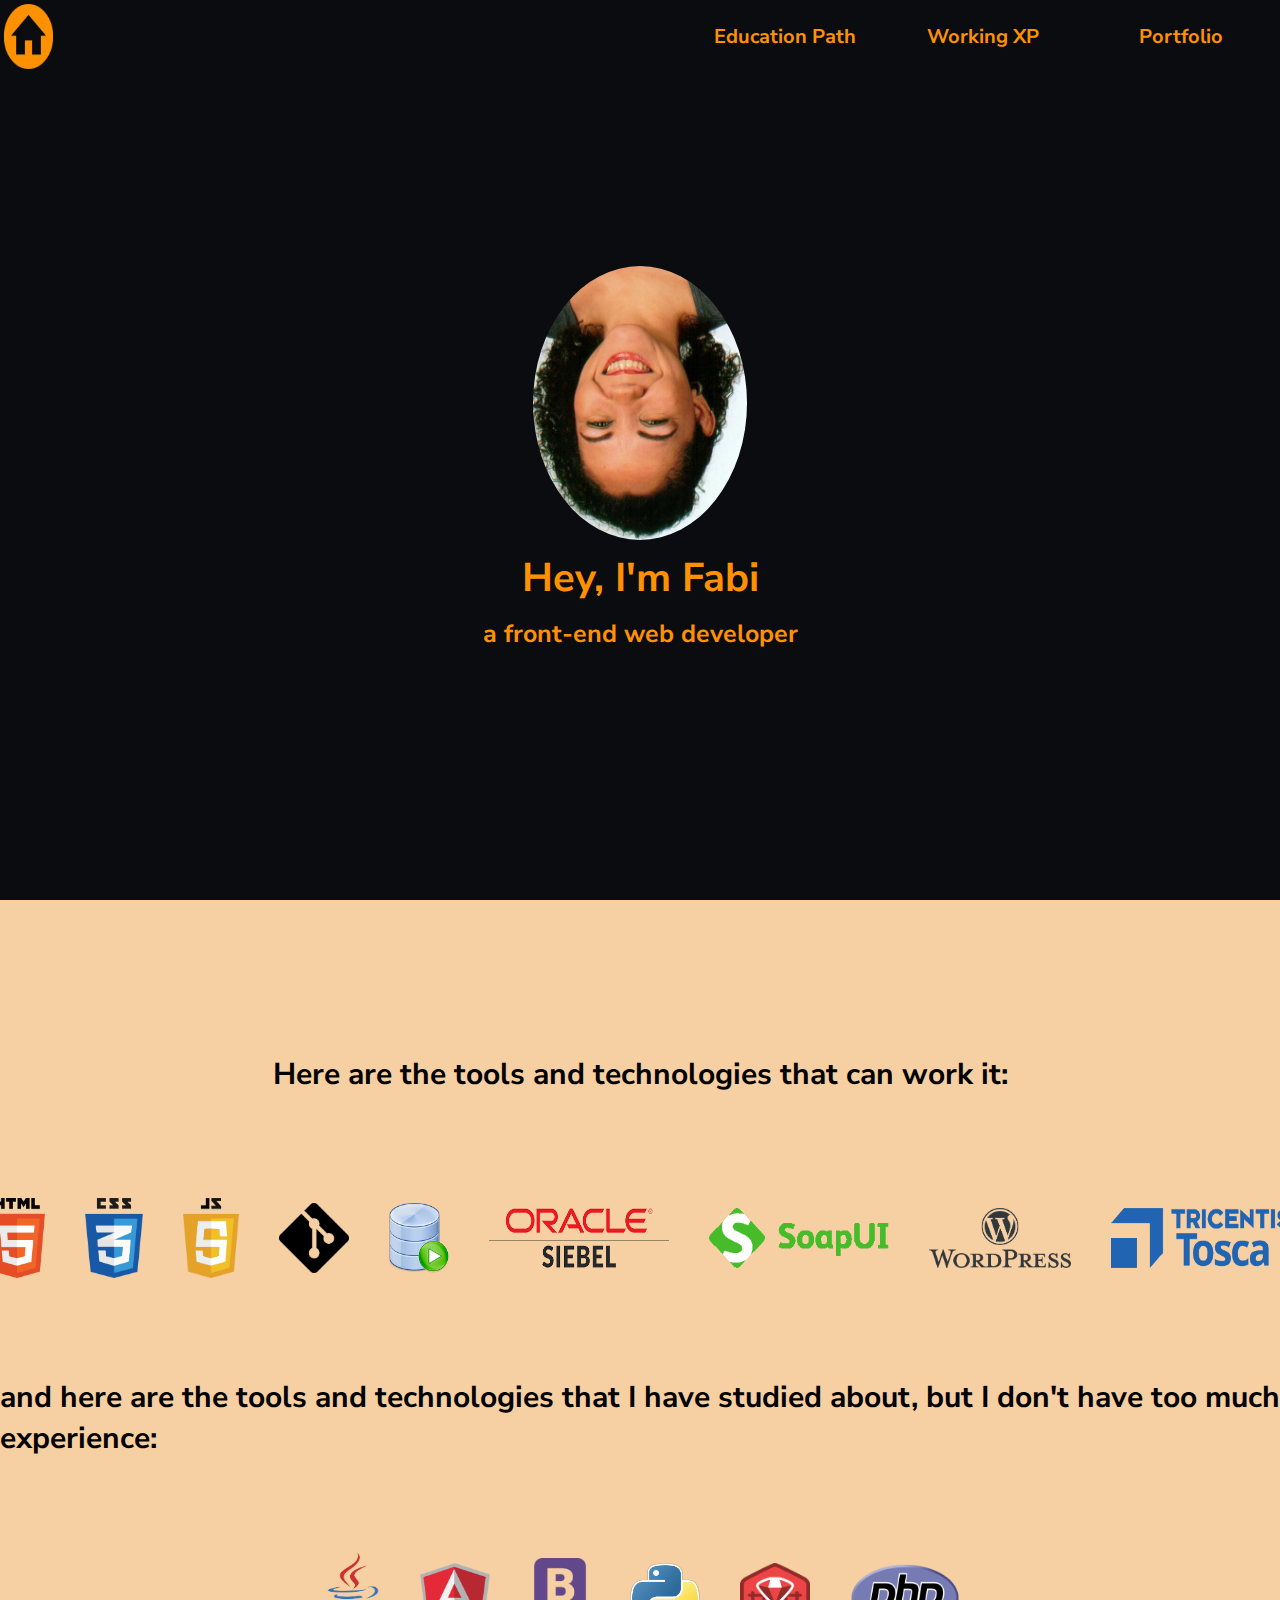
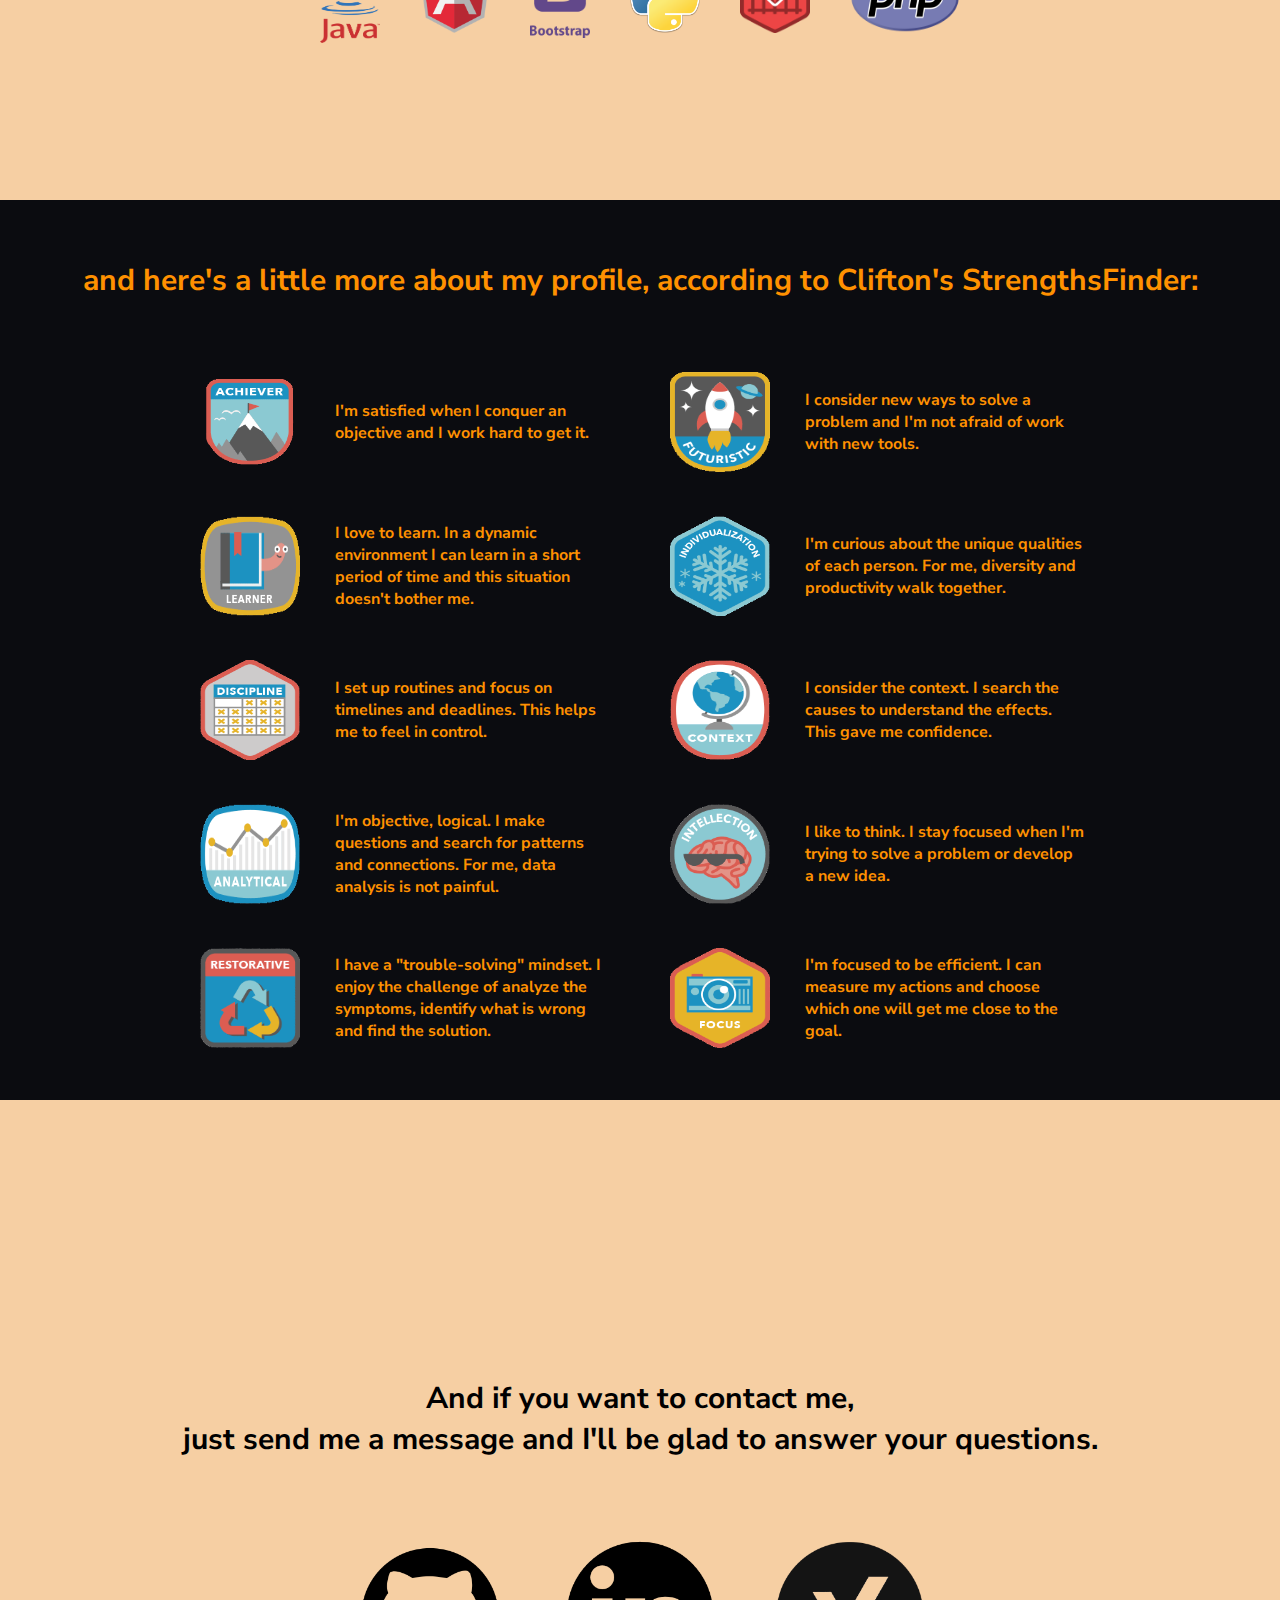
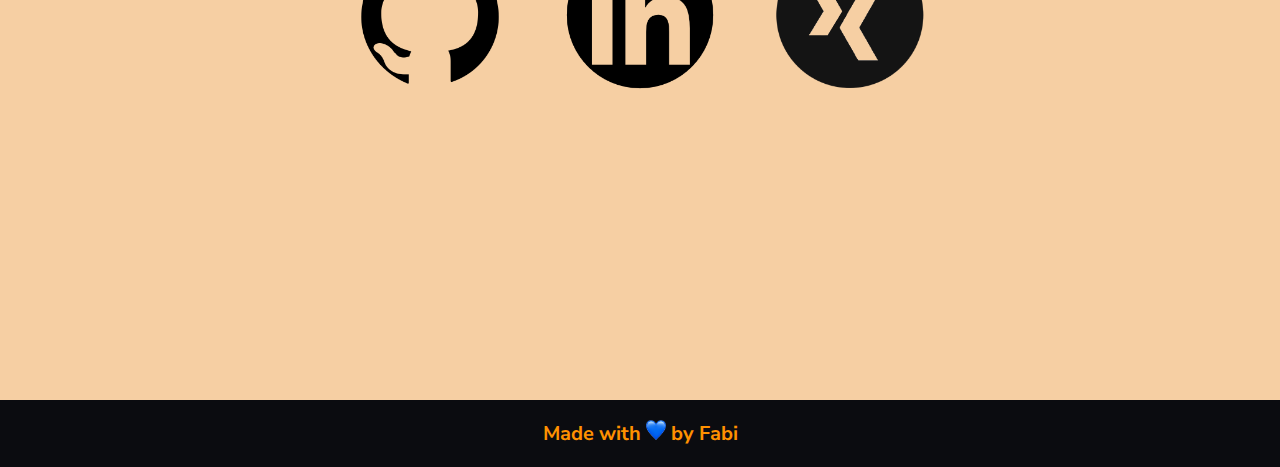
==== commit 944e5946: "index - fixes on technologies section, ui details" ====
--- a/index.html
+++ b/index.html
@@ -54,25 +54,26 @@
                     <img class="tools-icons-small" src="imgs/index/02_technologies/html.png" alt="html5 icon">
                     <img class="tools-icons-small" src="imgs/index/02_technologies/css.png" alt="css icon">
                     <img class="tools-icons-small" src="imgs/index/02_technologies/js.png" alt="javscript icon">
-                    <img class="tools-icons-small" src="imgs/index/02_technologies/git-1.png" alt="git icon">
-                    <img class="tools-icons-small" src="imgs/index/02_technologies/db.png" alt="database icon">
+                    <img id="icon-git" src="imgs/index/02_technologies/git-1.png" alt="git icon">
+                    <img id="icon-database" src="imgs/index/02_technologies/db.png" alt="database icon">
                     <img class="tools-icons-large" src="imgs/index/02_technologies/siebel.png" alt="siebel icon">
+                    <img class="tools-icons-large" src="imgs/index/02_technologies/soapui.png" alt="soapui icon">
                     <img class="tools-icons-large" src="imgs/index/02_technologies/wordpress-1.png" alt="wordpress icon">
-                    <img class="tools-icons-large" id="tosca-icon" src="imgs/index/02_technologies/tricentis-tosca.png" alt="tosca icon">
+                    <img class="tools-icons-large" src="imgs/index/02_technologies/tricentis-tosca.png" alt="tosca icon">
                 </div>
             </div>
 
             <div class="tools-area">
                 <div id="second-text-area">
-                    <p>and here are the tools and technologies that I have studied about:</p>
+                    <p>and here are the tools and technologies that I have studied about, but I don't have too much experience:</p>
                 </div>
                 <div class="icons-area">
-                    <img class="tools-icons-small" src="imgs/index/02_technologies/java.png" alt="java icon">
-                    <img class="tools-icons-small" src="imgs/index/02_technologies/angular.png" alt="angular icon">
+                    <img id="icon-java" src="imgs/index/02_technologies/java.png" alt="java icon">
+                    <img id="icon-angular" src="imgs/index/02_technologies/angular.png" alt="angular icon">
                     <img class="tools-icons-small" src="imgs/index/02_technologies/Bootstrap.png" alt="bootstrap icon">
-                    <img class="tools-icons-small" src="imgs/index/02_technologies/python.png" alt="python icon">
-                    <img class="tools-icons-small" src="imgs/index/02_technologies/ruby-on-rails-1.png" alt="ruby icon">
-                    <img class="tools-icons-large" src="imgs/index/02_technologies/php.png" alt="php icon">
+                    <img id="icon-python" src="imgs/index/02_technologies/python.png" alt="python icon">
+                    <img id="icon-ruby" src="imgs/index/02_technologies/ruby-on-rails-1.png" alt="ruby icon">
+                    <img id="icon-php" src="imgs/index/02_technologies/php.png" alt="php icon">
                 </div>
             </div>
             
--- a/style_index.css
+++ b/style_index.css
@@ -133,25 +133,53 @@
     align-items: center;
     justify-content: center;
     height: 50%;
+    /* padding: 20px; */
 }
 
 .tools-icons-small{
-    /* border: solid #fff; */
-    width: 90px;
+    width: 60px;
     height: 80px;
     padding: 20px;
 }
 
+#icon-git{
+    width: 70px;
+    height: 70px;
+    padding: 20px;
+}
+
+#icon-database{
+    width: 60px;
+    height: 70px;
+    padding: 20px;
+}
+
+#icon-java{
+    width: 60px;
+    height: 90px;
+    padding: 20px
+}
+
+#icon-angular, #icon-python, #icon-ruby{
+    width: 70px;
+    height: 70px;
+    padding: 20px;
+}
+
+#icon-php{
+    width: 110px;
+    height: 70px;
+    padding: 20px;
+}
+
 .tools-icons-large{
-    /* border: solid #fff; */
-    width: 170px;
-    height: 80px;
-    padding: 10px;
-}
-
-#tosca-icon {
-    width: 220px;
-}
+    width: 180px;
+    height: 60px;
+    padding: 20px;
+}
+
+
+
 
 
 /* SECTION 3: GALLUP Strengths */
